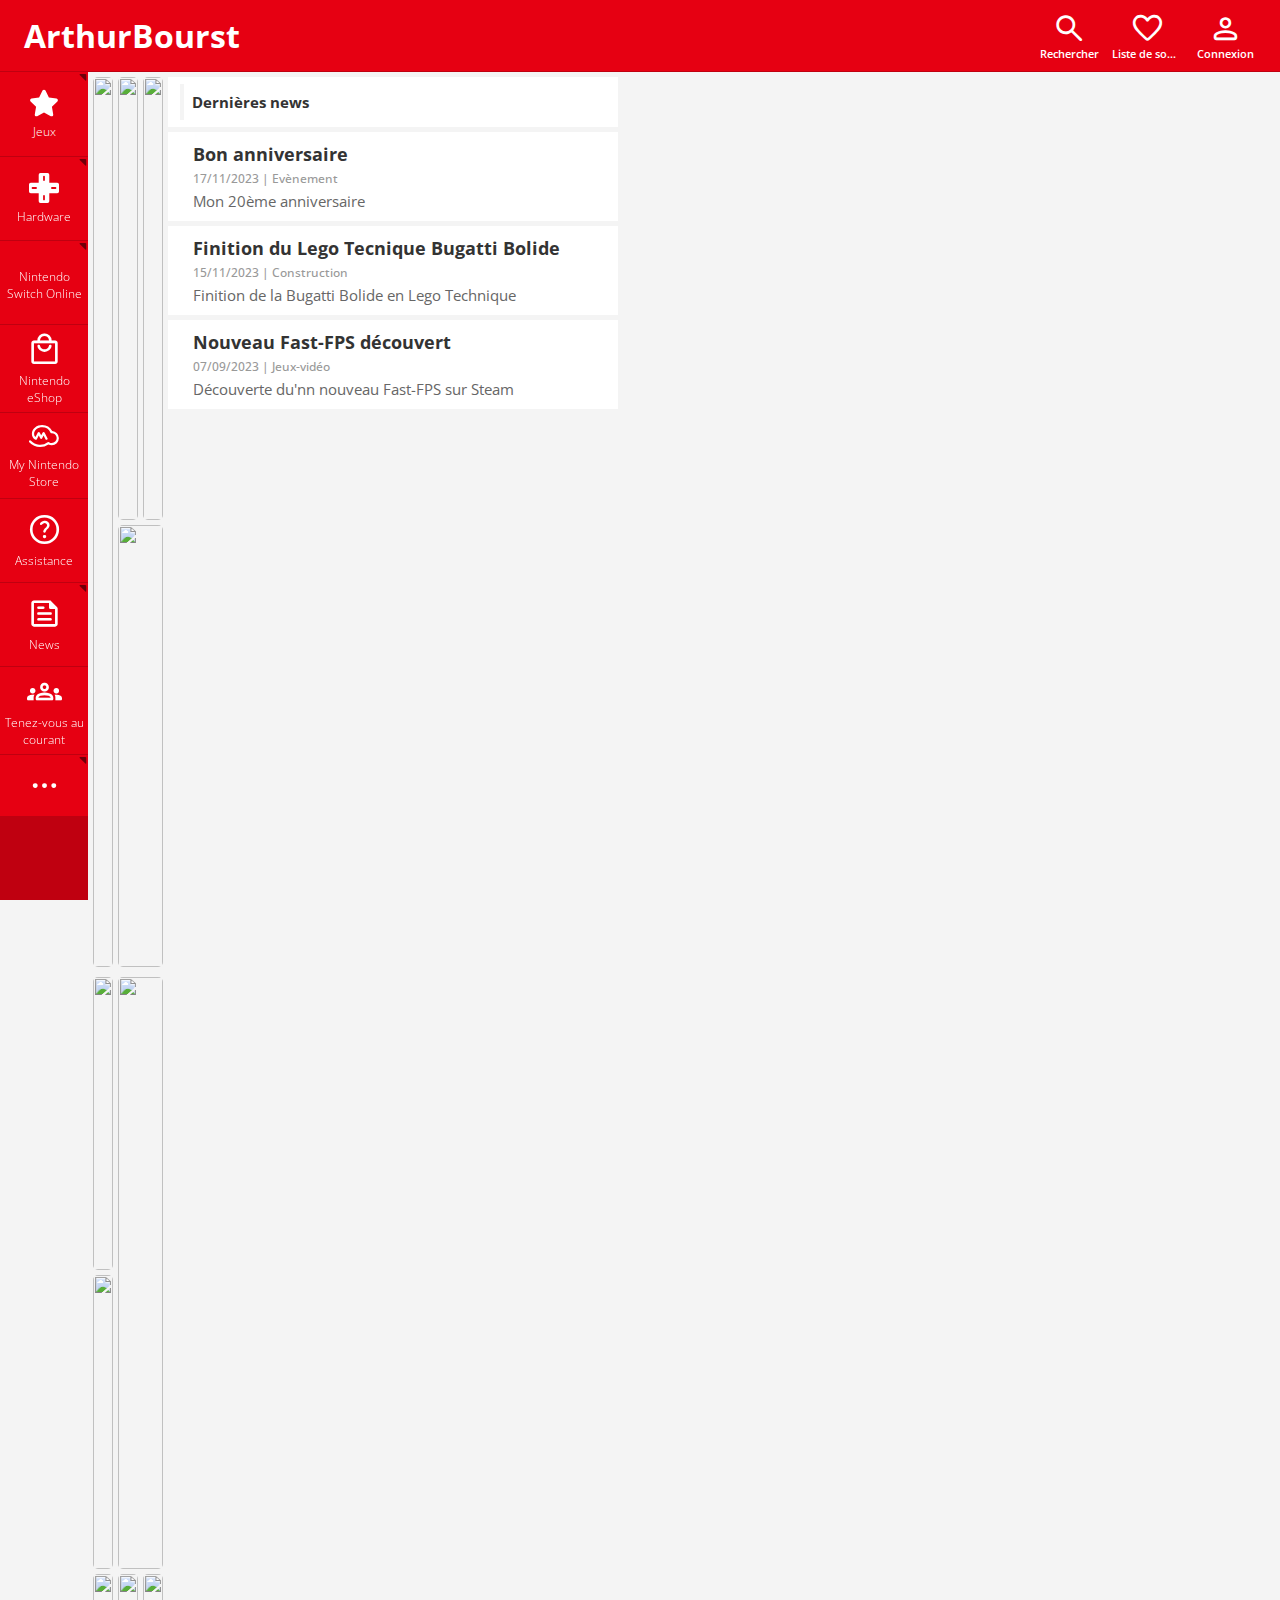
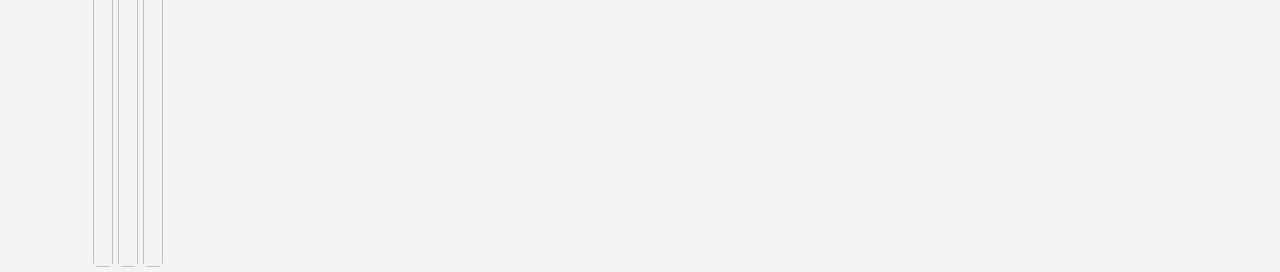
==== index.html @ 442eedfb "Initial commit" ====
<!DOCTYPE html>
<html lang="fr">
<head>
    <meta charset="UTF-8">
    <meta name="viewport" content="width=device-width, initial-scale=1.0">

    <link rel="stylesheet" href="https://fonts.googleapis.com/css2?family=Material+Symbols+Rounded:opsz,wght,FILL,GRAD@24,400,0,0" />
    <link href="https://cdn.jsdelivr.net/npm/remixicon@3.5.0/fonts/remixicon.css" rel="stylesheet">

    <link rel="stylesheet" href="./styles/root.css">
    <link rel="stylesheet" href="./styles/navbar.css">
    <link rel="stylesheet" href="./styles/sidebar.css">
    <link rel="stylesheet" href="./styles/index.css">


    <title>Document</title>
</head>
<body>
    <nav>
        <a href="http://127.0.0.1:5500/" class="logo">
            <h1>ArthurBourst</h1>
        </a>

        <ul class="content">
            <li class="content-box search">
                <span class="material-symbols-rounded">search</span>
                <p>Rechercher</p>
            </li>

            <li class="content-box fav">
                <span class="material-symbols-rounded">favorite</span>
                <p>Liste de souhaits</p>
            </li>

            <li class="content-box login">
                <span class="material-symbols-rounded">person</span>
                <p>Connexion</p>
            </li>
        </ul>
    </nav>


    <ul class="sidebar">
        <li class="content-box">
            <svg xmlns="http://www.w3.org/2000/svg" height="1em" width="1.125em" viewBox="0 0 576 512"><path d="M259.3 17.8L194 150.2 47.9 171.5c-26.2 3.8-36.7 36.1-17.7 54.6l105.7 103-25 145.5c-4.5 26.3 23.2 46 46.4 33.7L288 439.6l130.7 68.7c23.2 12.2 50.9-7.4 46.4-33.7l-25-145.5 105.7-103c19-18.5 8.5-50.8-17.7-54.6L382 150.2 316.7 17.8c-11.7-23.6-45.6-23.9-57.4 0z"/></svg>
            <span class="material-symbols-rounded icon">arrow_right</span>
            <p>Jeux</p>
        </li>

        <li class="content-box">
            <svg xmlns="http://www.w3.org/2000/svg" height="1em" width="1em" viewBox="0 0 30 30"><path d="M28.235 20.294h-7.941v7.941A1.77 1.77 0 0 1 18.529 30h-7.058a1.77 1.77 0 0 1-1.765-1.765v-7.941H1.765A1.77 1.77 0 0 1 0 18.529v-7.058a1.77 1.77 0 0 1 1.765-1.765h7.941V1.765A1.77 1.77 0 0 1 11.471 0h7.059a1.77 1.77 0 0 1 1.765 1.765v7.941h7.941A1.77 1.77 0 0 1 30 11.471v7.059a1.77 1.77 0 0 1-1.765 1.764zM7.059 14.118h-3.53a.882.882 0 0 0 0 1.765h3.53a.882.882 0 0 0 0-1.765zm8.823-10.589a.882.882 0 1 0-1.765 0v3.53a.882.882 0 1 0 1.765 0zm0 19.412a.882.882 0 0 0-1.765 0v3.529a.882.882 0 1 0 1.765 0zm10.588-8.824h-3.529a.882.882 0 1 0 0 1.765h3.529a.882.882 0 0 0 0-1.765z"/></svg>
            <span class="material-symbols-rounded icon">arrow_right</span>
            <p>Hardware</p>
        </li>

        <li class="content-box">
            <i class="ri-switch-line"></i>
            <span class="material-symbols-rounded icon">arrow_right</span>
            <p>Nintendo Switch Online</p>
        </li>

        <li class="content-box">
            <span class="material-symbols-rounded">local_mall</span>
            <p>Nintendo eShop</p>
        </li>

        <li class="content-box">
            <svg xmlns="http://www.w3.org/2000/svg" height="1em" width="1.3666666666666666666666666666667em" viewBox="0 0 41 30"><path d="M31.742 8.257A15.455 15.455 0 0 0 17.95.001c-6.905 0-14.047 4.607-14.047 12.316a8.747 8.747 0 0 0 4.826 7.718 1.532 1.532 0 0 0 2-.671l2.647-4.947 1.916 3.76a1.54 1.54 0 0 0 2.739 0l1.9-3.738 2.589 4.916a1.537 1.537 0 1 0 2.718-1.434l-3.97-7.541a1.558 1.558 0 0 0-1.37-.821 1.533 1.533 0 0 0-1.356.838l-1.88 3.694-1.882-3.69a1.534 1.534 0 0 0-2.721-.026L8.83 16.401a5.4 5.4 0 0 1-1.854-4.086c0-5.781 5.579-9.236 10.978-9.236a12.512 12.512 0 0 1 11.463 7.374 1.543 1.543 0 0 0 1.488.874 1.349 1.349 0 0 1 .229 0h.123A6.624 6.624 0 0 1 35.8 22.633a6.6 6.6 0 0 1-4.75 1.937 6.5 6.5 0 0 1-3.659-1.161 1.531 1.531 0 0 0-1.885.009 16.937 16.937 0 0 1-22.793-1.99 1.54 1.54 0 1 0-2.352 1.986 20.033 20.033 0 0 0 14.807 6.587 19.874 19.874 0 0 0 11.344-3.5 9.912 9.912 0 0 0 4.531 1.156 9.666 9.666 0 0 0 9.763-9.775 9.756 9.756 0 0 0-9.067-9.62z"/></svg>
            <p>My Nintendo Store</p>
        </li>

        <li class="content-box">
            <span class="material-symbols-rounded">help</span>
            <p>Assistance</p>
        </li>

        <li class="content-box">
            <span class="material-symbols-rounded">feed</span>
            <span class="material-symbols-rounded icon">arrow_right</span>
            <p>News</p>
        </li>

        <li class="content-box">
            <span class="material-symbols-rounded">groups</span>
            <p>Tenez-vous au courant</p>
        </li>

        <li class="content-box last">
            <span class="material-symbols-rounded">more_horiz</span>
            <span class="material-symbols-rounded icon">arrow_right</span>
        </li>

        <li class="content-box">
            <span class="material-symbols-rounded"></span>
        </li>
    </ul>


    <main>
        <div class="grids">
            <div class="grid one">
                <div class="column image">
                    <img src="https://external-content.duckduckgo.com/iu/?u=https%3A%2F%2Fmagarticles.magzter.com%2Farticles%2F4964%2F366712%2F5d5f892ceccae%2FDoom-Eternal.jpg&f=1&nofb=1&ipt=832a91547c0f2b76d94420a2fc196f638b563c41ad68dde8dbdc782715ef865a&ipo=images" alt="">
                </div>
    
                <div class="box image">
                    <img src="https://external-content.duckduckgo.com/iu/?u=https%3A%2F%2Felectomagazine.it%2Fwp-content%2Fuploads%2F2021%2F04%2FLe-tennis-a-l-epreuve-du-monde-d-apres-scaled.jpg&f=1&nofb=1&ipt=e9e0a5439491e7da213a7caf7f9fe159ecec6cc0e24c7e351cce3f05d2cab64f&ipo=images" alt="">
                </div>
    
                <div class="box image">
                    <img src="https://external-content.duckduckgo.com/iu/?u=https%3A%2F%2Fmoneyinc.com%2Fwp-content%2Fuploads%2F2020%2F07%2FBugatti-Chiron-Super-Sport-300.jpg&f=1&nofb=1&ipt=c754381e95ddc78e18166b1d6940a91619689890464d4f4ff6fa40a5f6588c2b&ipo=images" alt="">
                </div>
    
                <div class="row image">
                    <img src="https://external-content.duckduckgo.com/iu/?u=https%3A%2F%2Fi2.wp.com%2Fnintendo-connect.de%2Fwp-content%2Fuploads%2F2019%2F03%2FPikmin-4.jpg%3Ffit%3D5000%252C2564%26ssl%3D1&f=1&nofb=1&ipt=9c0a45d28f7f286a1a84ea5186d8963813eab99ec089bbb67dc2a6e9280072ec&ipo=images" alt="">
                </div>
            </div>

            <div class="grid two">
                <div class="column image">
                    <img src="https://external-content.duckduckgo.com/iu/?u=https%3A%2F%2Fstatic0.srcdn.com%2Fwordpress%2Fwp-content%2Fuploads%2F2019%2F07%2FOne-Punch-Man-heroes.jpg&f=1&nofb=1&ipt=7d4149748657b36ec014982a0af7227cca6d9213490c666b398be48ce27be24c&ipo=images" alt="">
                </div>
    
                <div class="box image">
                    <img src="https://external-content.duckduckgo.com/iu/?u=https%3A%2F%2Fwww.gannett-cdn.com%2F-mm-%2F0a69d06250be1f94e002e1112c76a79321dd9a9a%2Fc%3D0-40-1198-717%2Flocal%2F-%2Fmedia%2F2016%2F04%2F28%2FUSATODAY%2FUSATODAY%2F635974324956297414-XXX-SHREKE-WEB-TV-JY-312--65040368.JPG%3Fwidth%3D3200%26height%3D1680%26fit%3Dcrop&f=1&nofb=1&ipt=110270f415a9a0c24928f7a90a3805206e849a52667c44bd30b568d81e41f320&ipo=images" alt="">
                </div>
    
                <div class="box image">
                    <img src="https://external-content.duckduckgo.com/iu/?u=https%3A%2F%2Fgreatgamer.ru%2Fimages%2Fgames_cover%2Fcover_33738.jpg&f=1&nofb=1&ipt=4c7443c341af6bcee8fa1dea6efc73593e937a06a507f01fafbba5db65085f36&ipo=images" alt="">
                </div>

                <div class="box image">
                    <img src="https://external-content.duckduckgo.com/iu/?u=https%3A%2F%2Fi.ytimg.com%2Fvi%2FoXBd10sSGAM%2Fmaxresdefault.jpg&f=1&nofb=1&ipt=b30e965ac40483e8a8382fcf8e641f460c8189ff0328b941a47c8c6ab0a0c103&ipo=images" alt="">
                </div>

                <div class="box image">
                    <img src="https://external-content.duckduckgo.com/iu/?u=https%3A%2F%2Foneesports.azureedge.net%2Fcdn-data%2Fwp-content%2Fuploads%2F2019%2F07%2FApexLegends_Wattson.jpg&f=1&nofb=1&ipt=4e1a5f55e8fa1727956d839357a5c8cc5041fd07034fff8b87a696f3d4d9f02c&ipo=images" alt="">
                </div>

                <div class="box image">
                    <img src="https://external-content.duckduckgo.com/iu/?u=http%3A%2F%2Fstatic.guim.co.uk%2Fsys-images%2FGuardian%2FPix%2Fpictures%2F2015%2F6%2F29%2F1435569043617%2Ffe9cf0ca-0778-42b2-a5ac-dcc37a018f1f-2060x1236.jpeg&f=1&nofb=1&ipt=e0daedbbd53c0fcf607bf6e686779cf3abb860ecf8629c2125e41b77c4672d3c&ipo=images" alt="">
                </div>
            </div>
        </div>
        

        <div class="news">
            <header>
                <h2 class="title">
                    Dernières news
                </h2>
            </header>

            <div class="grid-news">
                <div class="article-news">
                    <img src="https://external-content.duckduckgo.com/iu/?u=https%3A%2F%2Fwww.anniversair.com%2Fwp-content%2Fuploads%2F2020%2F11%2Fdromadaire-anniversaire.png&f=1&nofb=1&ipt=1c816e9d38713ade86c59c396c51698fe49a0c5f043751b1f564b0b041946375&ipo=images" alt="">

                    <div class="contet-news">
                        <h2 class="title-news">Bon anniversaire</h2>
                        <h3 class="date-news">17/11/2023 | Evènement</h3>
                        <h2 class="desc-news">Mon 20ème anniversaire</h2>
                    </div>
                </div>

                <div class="article-news">
                    <img src="https://external-content.duckduckgo.com/iu/?u=https%3A%2F%2Fpromoklocki.pl%2Fmedia%2F42151%2Flego-42151.jpg&f=1&nofb=1&ipt=c4d5b44560fcbb71b9de1015cca57950584c1e44f61e11b11711308f8e46f34d&ipo=images" alt="">

                    <div class="contet-news">
                        <h2 class="title-news">Finition du Lego Tecnique Bugatti Bolide</h2>
                        <h3 class="date-news">15/11/2023 | Construction</h3>
                        <h2 class="desc-news">Finition de la Bugatti Bolide en Lego Technique</h2>
                    </div>
                </div>

                <div class="article-news">
                    <img src="https://external-content.duckduckgo.com/iu/?u=https%3A%2F%2Frepack-games.com%2Fwp-content%2Fuploads%2F2022%2F04%2FUntitled-1-67.jpg&f=1&nofb=1&ipt=6125822f88b7d26723958815a330473b10a8a9809289419ccf155006e467b1ab&ipo=images" alt="">

                    <div class="contet-news">
                        <h2 class="title-news">Nouveau Fast-FPS découvert</h2>
                        <h3 class="date-news">07/09/2023 | Jeux-vidéo</h3>
                        <h2 class="desc-news">Découverte du'nn nouveau Fast-FPS sur Steam</h2>
                    </div>
                </div>
            </div>
        </div>
    </main>
    
</body>
</html>
---- styles/root.css ----
@import url('https://fonts.googleapis.com/css2?family=Open+Sans:ital,wght@0,300;0,400;0,500;0,600;0,700;0,800;1,300;1,400;1,500;1,600;1,700;1,800&display=swap');

:root {
    --color-red: #e60012;
    --color-red-darker: #d10000;
    --border-color: #bf0010;
    --black-color: #000000;
    --gray-color: #333333;
    --gray-color2: #666666;
    --light-gray-color: #999999;
    --white-color: #FFFFFF;
    --polygone-color: #6f0009;
    --bg-color: #f4f4f4;
}

* {
    margin: 0;
    padding: 0;

    box-sizing: border-box;

    font-family: 'Open Sans';
}

body {
    background-color: var(--bg-color);
}
---- styles/navbar.css ----
nav {
    position: fixed;
    top: 0;

    padding: 0 20px 0 24px;

    display: flex;
    align-items: center;
    justify-content: space-between;

    height: 72px;
    width: 100%;

    background-color: var(--color-red);
    border-bottom: 1px solid var(--border-color);

    z-index: 99;
}

nav a {
    color: var(--white-color);
    text-decoration: none;
    font-weight: 700;
}

nav .content {
    display: flex;

    width: max-content;
    height: 70px;

    gap: 8px;
}

nav .content .content-box {
    display: flex;
    flex-direction: column;

    align-items: center;
    justify-content: center;

    height: 70px;
    width: 70px;

    color: var(--white-color);

    cursor: pointer;
}

nav .content .content-box span {
    font-size: 35px;
}

nav .content .content-box p {
    overflow: hidden;
    text-overflow: ellipsis;
    white-space: nowrap;

    font-size: .7143rem;
    font-weight: 600;

    text-align: center;

    width: 70px;
}

nav .content .content-box:hover p {
    text-decoration: underline;
}
---- styles/sidebar.css ----
.sidebar {
    position: fixed;
    top: 72px;

    height: calc(100vh - 72px);
    width: 88px;

    background-color: var(--color-red);

    display: flex;
    flex-direction: column;
    align-items: center;

    list-style: none;
    
    z-index: 99;
}

.sidebar .content-box {
    position: relative;

    display: flex;
    flex-direction: column;
    align-items: center;
    justify-content: center;

    gap: 5px;

    border-top: 1px solid var(--border-color);

    height: 88px;
    width: 88px;

    color: var(--white-color);

    cursor: pointer;

    padding: 8px;
}

.sidebar .content-box:first-child {
    border-top: none;
}

.sidebar .content-box:last-child{
    border-bottom: 1px solid var(--border-color);
    background-color: var(--border-color);
}

.sidebar .content-box svg {
    height: 30px;
    width: 30px;
    fill: var(--white-color);
}

.sidebar .content-box span,
.sidebar .content-box i {
    font-size: 35px;
}


.sidebar .content-box .icon {
    position: absolute;
    top: -8px;
    right: -8px;
    transform: rotate(-45deg);
    color: var(--polygone-color);
    font-size: 25px;
}

.sidebar .content-box p {
    font-size: 12px;
    text-align: center;
    font-weight: 200;
    width: 85px;
}

.sidebar .content-box:hover:not(:last-child) {
    background-color: var(--color-red-darker);
}

.sidebar .content-box.last {
    height: 64px;
}
---- styles/index.css ----
main {
    position: absolute;
    top: 72px;
    left: 88px;

    display: flex;

    width: calc(100% - 88px);
    height: max-content;

    padding: 0 20px 0 0;
}


/*! La grille des images */
.grid {
    max-width: 1400px;
    width: 100%;
    height: 900px;

    display: grid;
    grid-template-columns: repeat(3, 1fr);
    grid-gap: 5px;
    grid-auto-rows: minmax(100px, auto);

    padding: 5px 5px;
}

.grid.two {
    grid-template-columns: repeat(3, 1fr);
}



/*! Première version de la grille */
.grid.one .column {
    grid-column: 1;
    grid-row: 1 / 3;
}

.grid.one .row {
    grid-column: 2 / 4;
    grid-row: 2;
}

.grid.one .box:nth-child(1) {
    grid-column: 2;
    grid-row: 1;
}

.grid.one .box:nth-child(2) {
    grid-column: 3;
    grid-row: 1;
}




/*! deuxième version de la grille */
.grid.two .column {
    grid-column: 2 / 4;
    grid-row: 1 / 3;
}

.grid.two .box:nth-child(1) {
    grid-column: 2;
    grid-row: 1;
}

.grid.two .box:nth-child(2) {
    grid-column: 1;
    grid-row: 2;
}



/*! Box image */
.grid .image {
    border-radius: 5px;
    transition: all .5s cubic-bezier(.165,.84,.44,1);
    overflow: hidden;
    box-shadow: 0 0 0 #00000000;
}

.grid .image img {
    height: 100%;
    width: 100%;
    object-fit: cover;
}

.grid .image:hover {
    transform: translateY(-8px);
    transition: all .5s cubic-bezier(.165,.84,.44,1);
    box-shadow: 0 12px 12px rgba(0,0,0,.3);
}



/*! Dernières news */
.news {
    width: 450px;
    margin-top: 5px;
}

.news header {
    display: flex;align-items: center;

    gap: 10px;

    width: 100%;
    height: 50px;

    padding: 12px;

    background-color: var(--white-color);

    margin-bottom: 5px;
}

header h2 {
    border-left: 4px solid #f4f4f4;
    padding: 8px;
    color: var(--gray-color);
    font-size: 15px;
    font-weight: 700;
    margin: 0;
}

.news .grid-news {
    display: flex;
    flex-direction: column;
    gap: 5px;
}

.news .article-news {
    display: flex;
    gap: 5px;
    background-color: var(--white-color);
    cursor: pointer;
    padding: 10px;
}

.news .article-news:hover .title-news {
    text-decoration: underline;
}

.news .article-news img {
    max-width: 150px;
    margin-right: 10px;
    object-fit: cover;
}

.news .article-news .contet-news {
    display: flex;
    flex-direction: column;
    color: var(--gray-color);
}

.news .article-news .contet-news .title-news {
    font-size: 18px;
    font-weight: 700;
    margin-bottom: 4px;
}

.news .article-news .contet-news .date-news {
    color: var(--light-gray-color);
    font-size: 12px;
    font-weight: 500;
    margin-bottom: 4px;
}

.news .article-news .contet-news .desc-news {
    font-size: 15px;
    font-weight: 400;
    color: var(--gray-color2);
}
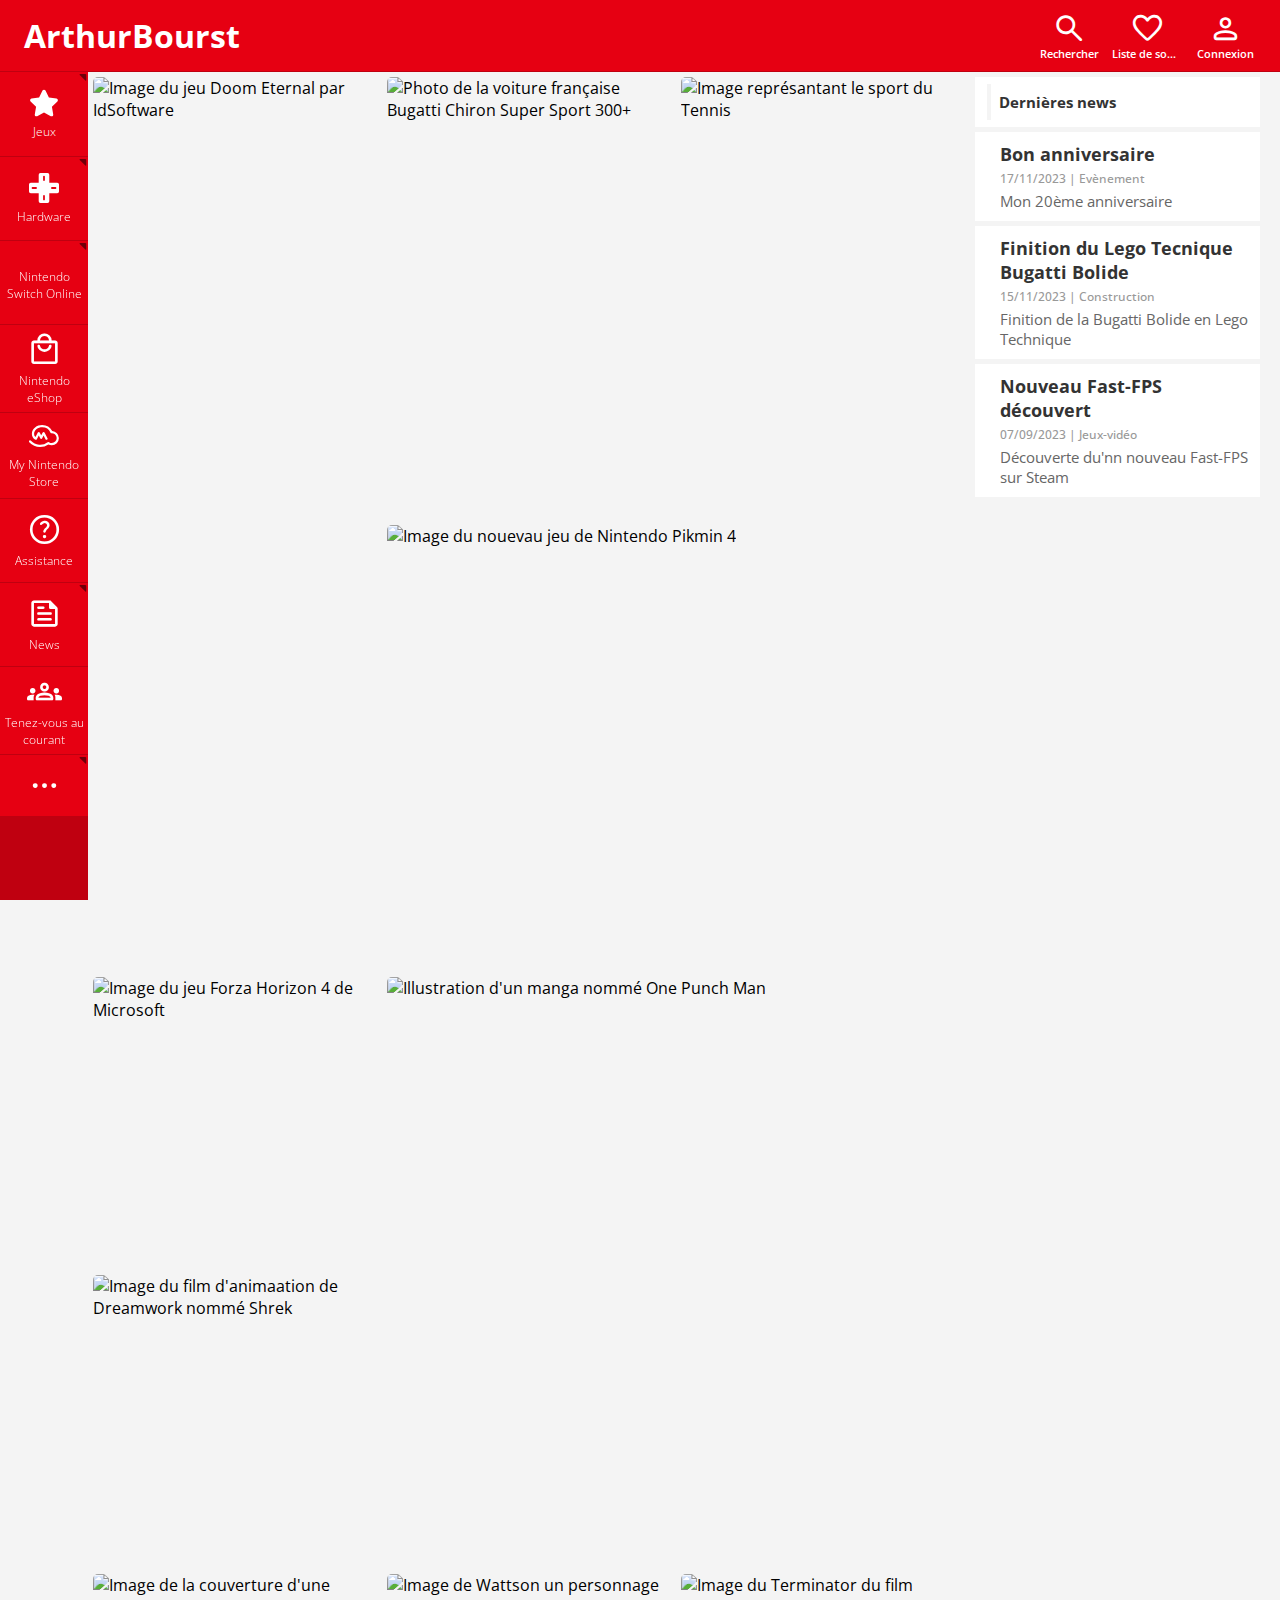
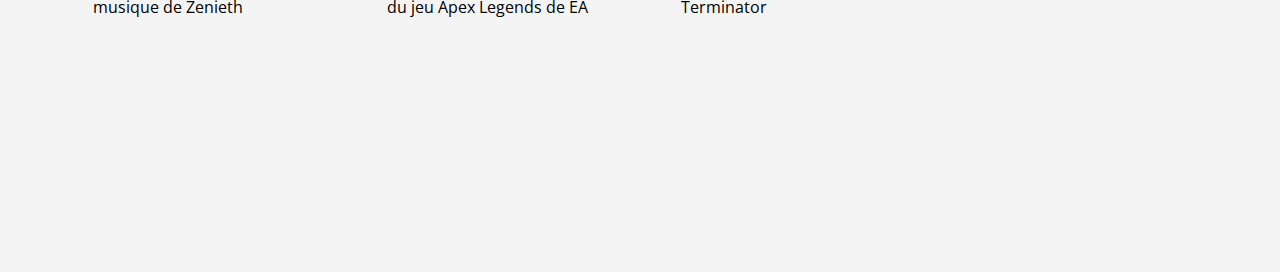
==== commit 7787bc80: "Ver 0.1" ====
--- a/index.html
+++ b/index.html
@@ -11,6 +11,8 @@
     <link rel="stylesheet" href="./styles/navbar.css">
     <link rel="stylesheet" href="./styles/sidebar.css">
     <link rel="stylesheet" href="./styles/index.css">
+
+    <link rel="icon" href="https://fs-prod-cdn.nintendo-europe.com/media/images/01_website_elements/icons/favicon.ico">
 
 
     <title>Document</title>
@@ -100,45 +102,45 @@
         <div class="grids">
             <div class="grid one">
                 <div class="column image">
-                    <img src="https://external-content.duckduckgo.com/iu/?u=https%3A%2F%2Fmagarticles.magzter.com%2Farticles%2F4964%2F366712%2F5d5f892ceccae%2FDoom-Eternal.jpg&f=1&nofb=1&ipt=832a91547c0f2b76d94420a2fc196f638b563c41ad68dde8dbdc782715ef865a&ipo=images" alt="">
+                    <img src="https://external-content.duckduckgo.com/iu/?u=https%3A%2F%2Fmagarticles.magzter.com%2Farticles%2F4964%2F366712%2F5d5f892ceccae%2FDoom-Eternal.jpg&f=1&nofb=1&ipt=832a91547c0f2b76d94420a2fc196f638b563c41ad68dde8dbdc782715ef865a&ipo=images" alt="Image du jeu Doom Eternal par IdSoftware">
                 </div>
     
                 <div class="box image">
-                    <img src="https://external-content.duckduckgo.com/iu/?u=https%3A%2F%2Felectomagazine.it%2Fwp-content%2Fuploads%2F2021%2F04%2FLe-tennis-a-l-epreuve-du-monde-d-apres-scaled.jpg&f=1&nofb=1&ipt=e9e0a5439491e7da213a7caf7f9fe159ecec6cc0e24c7e351cce3f05d2cab64f&ipo=images" alt="">
+                    <img src="https://external-content.duckduckgo.com/iu/?u=https%3A%2F%2Felectomagazine.it%2Fwp-content%2Fuploads%2F2021%2F04%2FLe-tennis-a-l-epreuve-du-monde-d-apres-scaled.jpg&f=1&nofb=1&ipt=e9e0a5439491e7da213a7caf7f9fe159ecec6cc0e24c7e351cce3f05d2cab64f&ipo=images" alt="Image représantant le sport du Tennis">
                 </div>
     
                 <div class="box image">
-                    <img src="https://external-content.duckduckgo.com/iu/?u=https%3A%2F%2Fmoneyinc.com%2Fwp-content%2Fuploads%2F2020%2F07%2FBugatti-Chiron-Super-Sport-300.jpg&f=1&nofb=1&ipt=c754381e95ddc78e18166b1d6940a91619689890464d4f4ff6fa40a5f6588c2b&ipo=images" alt="">
+                    <img src="https://external-content.duckduckgo.com/iu/?u=https%3A%2F%2Fmoneyinc.com%2Fwp-content%2Fuploads%2F2020%2F07%2FBugatti-Chiron-Super-Sport-300.jpg&f=1&nofb=1&ipt=c754381e95ddc78e18166b1d6940a91619689890464d4f4ff6fa40a5f6588c2b&ipo=images" alt="Photo de la voiture française Bugatti Chiron Super Sport 300+">
                 </div>
     
                 <div class="row image">
-                    <img src="https://external-content.duckduckgo.com/iu/?u=https%3A%2F%2Fi2.wp.com%2Fnintendo-connect.de%2Fwp-content%2Fuploads%2F2019%2F03%2FPikmin-4.jpg%3Ffit%3D5000%252C2564%26ssl%3D1&f=1&nofb=1&ipt=9c0a45d28f7f286a1a84ea5186d8963813eab99ec089bbb67dc2a6e9280072ec&ipo=images" alt="">
+                    <img src="https://external-content.duckduckgo.com/iu/?u=https%3A%2F%2Fi2.wp.com%2Fnintendo-connect.de%2Fwp-content%2Fuploads%2F2019%2F03%2FPikmin-4.jpg%3Ffit%3D5000%252C2564%26ssl%3D1&f=1&nofb=1&ipt=9c0a45d28f7f286a1a84ea5186d8963813eab99ec089bbb67dc2a6e9280072ec&ipo=images" alt="Image du nouevau jeu de Nintendo Pikmin 4">
                 </div>
             </div>
 
             <div class="grid two">
                 <div class="column image">
-                    <img src="https://external-content.duckduckgo.com/iu/?u=https%3A%2F%2Fstatic0.srcdn.com%2Fwordpress%2Fwp-content%2Fuploads%2F2019%2F07%2FOne-Punch-Man-heroes.jpg&f=1&nofb=1&ipt=7d4149748657b36ec014982a0af7227cca6d9213490c666b398be48ce27be24c&ipo=images" alt="">
+                    <img src="https://external-content.duckduckgo.com/iu/?u=https%3A%2F%2Fstatic0.srcdn.com%2Fwordpress%2Fwp-content%2Fuploads%2F2019%2F07%2FOne-Punch-Man-heroes.jpg&f=1&nofb=1&ipt=7d4149748657b36ec014982a0af7227cca6d9213490c666b398be48ce27be24c&ipo=images" alt="Illustration d'un manga nommé One Punch Man">
                 </div>
     
                 <div class="box image">
-                    <img src="https://external-content.duckduckgo.com/iu/?u=https%3A%2F%2Fwww.gannett-cdn.com%2F-mm-%2F0a69d06250be1f94e002e1112c76a79321dd9a9a%2Fc%3D0-40-1198-717%2Flocal%2F-%2Fmedia%2F2016%2F04%2F28%2FUSATODAY%2FUSATODAY%2F635974324956297414-XXX-SHREKE-WEB-TV-JY-312--65040368.JPG%3Fwidth%3D3200%26height%3D1680%26fit%3Dcrop&f=1&nofb=1&ipt=110270f415a9a0c24928f7a90a3805206e849a52667c44bd30b568d81e41f320&ipo=images" alt="">
+                    <img src="https://external-content.duckduckgo.com/iu/?u=https%3A%2F%2Fwww.gannett-cdn.com%2F-mm-%2F0a69d06250be1f94e002e1112c76a79321dd9a9a%2Fc%3D0-40-1198-717%2Flocal%2F-%2Fmedia%2F2016%2F04%2F28%2FUSATODAY%2FUSATODAY%2F635974324956297414-XXX-SHREKE-WEB-TV-JY-312--65040368.JPG%3Fwidth%3D3200%26height%3D1680%26fit%3Dcrop&f=1&nofb=1&ipt=110270f415a9a0c24928f7a90a3805206e849a52667c44bd30b568d81e41f320&ipo=images" alt="Image du film d'animaation de Dreamwork nommé Shrek">
                 </div>
     
                 <div class="box image">
-                    <img src="https://external-content.duckduckgo.com/iu/?u=https%3A%2F%2Fgreatgamer.ru%2Fimages%2Fgames_cover%2Fcover_33738.jpg&f=1&nofb=1&ipt=4c7443c341af6bcee8fa1dea6efc73593e937a06a507f01fafbba5db65085f36&ipo=images" alt="">
+                    <img src="https://external-content.duckduckgo.com/iu/?u=https%3A%2F%2Fgreatgamer.ru%2Fimages%2Fgames_cover%2Fcover_33738.jpg&f=1&nofb=1&ipt=4c7443c341af6bcee8fa1dea6efc73593e937a06a507f01fafbba5db65085f36&ipo=images" alt="Image du jeu Forza Horizon 4 de Microsoft">
                 </div>
 
                 <div class="box image">
-                    <img src="https://external-content.duckduckgo.com/iu/?u=https%3A%2F%2Fi.ytimg.com%2Fvi%2FoXBd10sSGAM%2Fmaxresdefault.jpg&f=1&nofb=1&ipt=b30e965ac40483e8a8382fcf8e641f460c8189ff0328b941a47c8c6ab0a0c103&ipo=images" alt="">
+                    <img src="https://external-content.duckduckgo.com/iu/?u=https%3A%2F%2Fi.ytimg.com%2Fvi%2FoXBd10sSGAM%2Fmaxresdefault.jpg&f=1&nofb=1&ipt=b30e965ac40483e8a8382fcf8e641f460c8189ff0328b941a47c8c6ab0a0c103&ipo=images" alt="Image de la couverture d'une musique de Zenieth">
                 </div>
 
                 <div class="box image">
-                    <img src="https://external-content.duckduckgo.com/iu/?u=https%3A%2F%2Foneesports.azureedge.net%2Fcdn-data%2Fwp-content%2Fuploads%2F2019%2F07%2FApexLegends_Wattson.jpg&f=1&nofb=1&ipt=4e1a5f55e8fa1727956d839357a5c8cc5041fd07034fff8b87a696f3d4d9f02c&ipo=images" alt="">
+                    <img src="https://external-content.duckduckgo.com/iu/?u=https%3A%2F%2Foneesports.azureedge.net%2Fcdn-data%2Fwp-content%2Fuploads%2F2019%2F07%2FApexLegends_Wattson.jpg&f=1&nofb=1&ipt=4e1a5f55e8fa1727956d839357a5c8cc5041fd07034fff8b87a696f3d4d9f02c&ipo=images" alt="Image de Wattson un personnage du jeu Apex Legends de EA">
                 </div>
 
                 <div class="box image">
-                    <img src="https://external-content.duckduckgo.com/iu/?u=http%3A%2F%2Fstatic.guim.co.uk%2Fsys-images%2FGuardian%2FPix%2Fpictures%2F2015%2F6%2F29%2F1435569043617%2Ffe9cf0ca-0778-42b2-a5ac-dcc37a018f1f-2060x1236.jpeg&f=1&nofb=1&ipt=e0daedbbd53c0fcf607bf6e686779cf3abb860ecf8629c2125e41b77c4672d3c&ipo=images" alt="">
+                    <img src="https://external-content.duckduckgo.com/iu/?u=http%3A%2F%2Fstatic.guim.co.uk%2Fsys-images%2FGuardian%2FPix%2Fpictures%2F2015%2F6%2F29%2F1435569043617%2Ffe9cf0ca-0778-42b2-a5ac-dcc37a018f1f-2060x1236.jpeg&f=1&nofb=1&ipt=e0daedbbd53c0fcf607bf6e686779cf3abb860ecf8629c2125e41b77c4672d3c&ipo=images" alt="Image du Terminator du film Terminator">
                 </div>
             </div>
         </div>
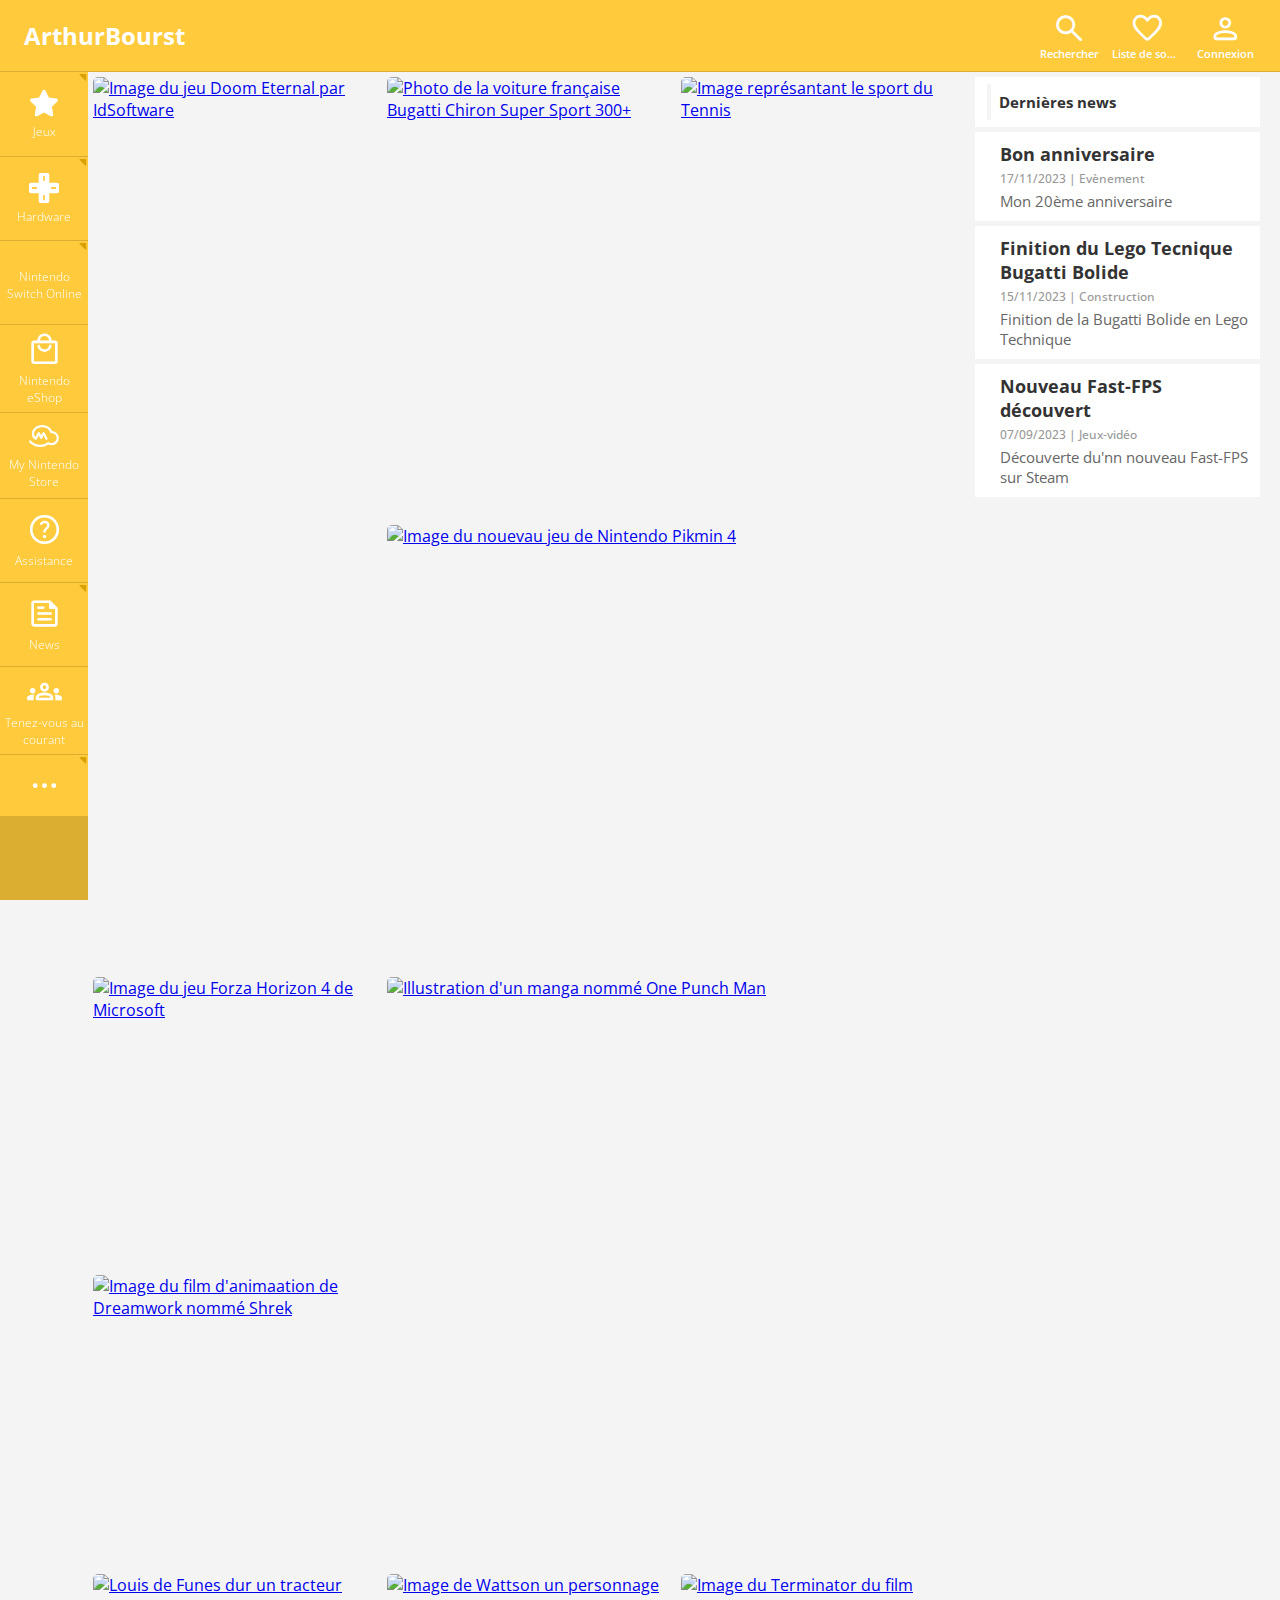
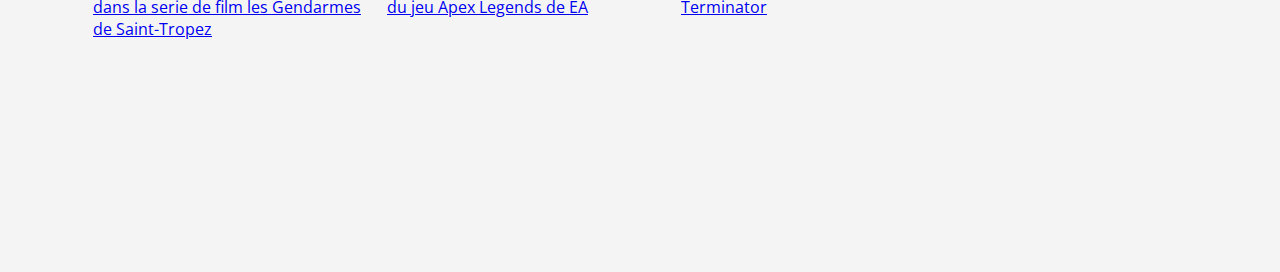
==== commit 877bbf8f: "Ver 0.2" ====
--- a/index.html
+++ b/index.html
@@ -14,33 +14,16 @@
 
     <link rel="icon" href="https://fs-prod-cdn.nintendo-europe.com/media/images/01_website_elements/icons/favicon.ico">
 
+    <!-- JQuery -->
+    <script src="https://code.jquery.com/jquery-3.6.0.min.js" integrity="sha256-/xUj+3OJU5yExlq6GSYGSHk7tPXikynS7ogEvDej/m4=" crossorigin="anonymous"></script>
+
 
     <title>Document</title>
 </head>
 <body>
-    <nav>
-        <a href="http://127.0.0.1:5500/" class="logo">
-            <h1>ArthurBourst</h1>
-        </a>
-
-        <ul class="content">
-            <li class="content-box search">
-                <span class="material-symbols-rounded">search</span>
-                <p>Rechercher</p>
-            </li>
-
-            <li class="content-box fav">
-                <span class="material-symbols-rounded">favorite</span>
-                <p>Liste de souhaits</p>
-            </li>
-
-            <li class="content-box login">
-                <span class="material-symbols-rounded">person</span>
-                <p>Connexion</p>
-            </li>
-        </ul>
-    </nav>
-
+    
+    <nav class="navbar" id="nav"></nav>
+    <script>$(function() {$('#nav').load("views/navbar.html");});</script>
 
     <ul class="sidebar">
         <li class="content-box">
@@ -101,47 +84,47 @@
     <main>
         <div class="grids">
             <div class="grid one">
-                <div class="column image">
-                    <img src="https://external-content.duckduckgo.com/iu/?u=https%3A%2F%2Fmagarticles.magzter.com%2Farticles%2F4964%2F366712%2F5d5f892ceccae%2FDoom-Eternal.jpg&f=1&nofb=1&ipt=832a91547c0f2b76d94420a2fc196f638b563c41ad68dde8dbdc782715ef865a&ipo=images" alt="Image du jeu Doom Eternal par IdSoftware">
-                </div>
+                <a href="pages/doomPage.html" class="column image">
+                    <img src="https://external-content.duckduckgo.com/iu/?u=https%3A%2F%2Fimages.hdqwalls.com%2Fdownload%2Fdoom-eternal-5k-oj-3840x2400.jpg&f=1&nofb=1&ipt=70ee226cd7b84fd0e8f185d1b661a8e24c1434961776da493cae7918f9dec339&ipo=images" alt="Image du jeu Doom Eternal par IdSoftware">
+                </a>
     
-                <div class="box image">
+                <a href="pages/TennisPage.html" class="box image">
                     <img src="https://external-content.duckduckgo.com/iu/?u=https%3A%2F%2Felectomagazine.it%2Fwp-content%2Fuploads%2F2021%2F04%2FLe-tennis-a-l-epreuve-du-monde-d-apres-scaled.jpg&f=1&nofb=1&ipt=e9e0a5439491e7da213a7caf7f9fe159ecec6cc0e24c7e351cce3f05d2cab64f&ipo=images" alt="Image représantant le sport du Tennis">
-                </div>
+                </a>
     
-                <div class="box image">
+                <a href="pages/bugattiPage.html" class="box image">
                     <img src="https://external-content.duckduckgo.com/iu/?u=https%3A%2F%2Fmoneyinc.com%2Fwp-content%2Fuploads%2F2020%2F07%2FBugatti-Chiron-Super-Sport-300.jpg&f=1&nofb=1&ipt=c754381e95ddc78e18166b1d6940a91619689890464d4f4ff6fa40a5f6588c2b&ipo=images" alt="Photo de la voiture française Bugatti Chiron Super Sport 300+">
-                </div>
+                </a>
     
-                <div class="row image">
+                <a href="pages/PikminPage.html" class="row image">
                     <img src="https://external-content.duckduckgo.com/iu/?u=https%3A%2F%2Fi2.wp.com%2Fnintendo-connect.de%2Fwp-content%2Fuploads%2F2019%2F03%2FPikmin-4.jpg%3Ffit%3D5000%252C2564%26ssl%3D1&f=1&nofb=1&ipt=9c0a45d28f7f286a1a84ea5186d8963813eab99ec089bbb67dc2a6e9280072ec&ipo=images" alt="Image du nouevau jeu de Nintendo Pikmin 4">
-                </div>
+                </a>
             </div>
 
             <div class="grid two">
-                <div class="column image">
+                <a href="pages/opmPage.html" class="column image">
                     <img src="https://external-content.duckduckgo.com/iu/?u=https%3A%2F%2Fstatic0.srcdn.com%2Fwordpress%2Fwp-content%2Fuploads%2F2019%2F07%2FOne-Punch-Man-heroes.jpg&f=1&nofb=1&ipt=7d4149748657b36ec014982a0af7227cca6d9213490c666b398be48ce27be24c&ipo=images" alt="Illustration d'un manga nommé One Punch Man">
-                </div>
+                </a>
     
-                <div class="box image">
+                <a href="pages/shrekPage.html" class="box image">
                     <img src="https://external-content.duckduckgo.com/iu/?u=https%3A%2F%2Fwww.gannett-cdn.com%2F-mm-%2F0a69d06250be1f94e002e1112c76a79321dd9a9a%2Fc%3D0-40-1198-717%2Flocal%2F-%2Fmedia%2F2016%2F04%2F28%2FUSATODAY%2FUSATODAY%2F635974324956297414-XXX-SHREKE-WEB-TV-JY-312--65040368.JPG%3Fwidth%3D3200%26height%3D1680%26fit%3Dcrop&f=1&nofb=1&ipt=110270f415a9a0c24928f7a90a3805206e849a52667c44bd30b568d81e41f320&ipo=images" alt="Image du film d'animaation de Dreamwork nommé Shrek">
-                </div>
+                </a>
     
-                <div class="box image">
+                <a href="pages/fhPage.html" class="box image">
                     <img src="https://external-content.duckduckgo.com/iu/?u=https%3A%2F%2Fgreatgamer.ru%2Fimages%2Fgames_cover%2Fcover_33738.jpg&f=1&nofb=1&ipt=4c7443c341af6bcee8fa1dea6efc73593e937a06a507f01fafbba5db65085f36&ipo=images" alt="Image du jeu Forza Horizon 4 de Microsoft">
-                </div>
+                </a>
 
-                <div class="box image">
-                    <img src="https://external-content.duckduckgo.com/iu/?u=https%3A%2F%2Fi.ytimg.com%2Fvi%2FoXBd10sSGAM%2Fmaxresdefault.jpg&f=1&nofb=1&ipt=b30e965ac40483e8a8382fcf8e641f460c8189ff0328b941a47c8c6ab0a0c103&ipo=images" alt="Image de la couverture d'une musique de Zenieth">
-                </div>
+                <a href="pages/gdstPage.html" class="box image">
+                    <img src="https://external-content.duckduckgo.com/iu/?u=https%3A%2F%2Faws.vdkimg.com%2Ffilm%2F2%2F3%2F4%2F3%2F234324_backdrop_scale_1280xauto.jpg&f=1&nofb=1&ipt=3d4dbf265fdfc83671888a8169b05a63e18f1ced9cb69192c91c2a6154393772&ipo=images" alt="Louis de Funes dur un tracteur dans la serie de film les Gendarmes de Saint-Tropez">
+                </a>
 
-                <div class="box image">
+                <a href="pages/wattsonPage.html" class="box image">
                     <img src="https://external-content.duckduckgo.com/iu/?u=https%3A%2F%2Foneesports.azureedge.net%2Fcdn-data%2Fwp-content%2Fuploads%2F2019%2F07%2FApexLegends_Wattson.jpg&f=1&nofb=1&ipt=4e1a5f55e8fa1727956d839357a5c8cc5041fd07034fff8b87a696f3d4d9f02c&ipo=images" alt="Image de Wattson un personnage du jeu Apex Legends de EA">
-                </div>
+                </a>
 
-                <div class="box image">
+                <a href="pages/terminatorPage.html" class="box image">
                     <img src="https://external-content.duckduckgo.com/iu/?u=http%3A%2F%2Fstatic.guim.co.uk%2Fsys-images%2FGuardian%2FPix%2Fpictures%2F2015%2F6%2F29%2F1435569043617%2Ffe9cf0ca-0778-42b2-a5ac-dcc37a018f1f-2060x1236.jpeg&f=1&nofb=1&ipt=e0daedbbd53c0fcf607bf6e686779cf3abb860ecf8629c2125e41b77c4672d3c&ipo=images" alt="Image du Terminator du film Terminator">
-                </div>
+                </a>
             </div>
         </div>
         
--- a/styles/root.css
+++ b/styles/root.css
@@ -1,15 +1,16 @@
 @import url('https://fonts.googleapis.com/css2?family=Open+Sans:ital,wght@0,300;0,400;0,500;0,600;0,700;0,800;1,300;1,400;1,500;1,600;1,700;1,800&display=swap');
 
 :root {
-    --color-red: #e60012;
-    --color-red-darker: #d10000;
-    --border-color: #bf0010;
+    --color-red: #FFCA3B;
+    --color-red-darker: #dbae32;
+    --border-color: #dbae32;
     --black-color: #000000;
     --gray-color: #333333;
     --gray-color2: #666666;
     --light-gray-color: #999999;
+    --white-color: #000000;
     --white-color: #FFFFFF;
-    --polygone-color: #6f0009;
+    --polygone-color: #daa106;
     --bg-color: #f4f4f4;
 }
 
--- a/styles/sidebar.css
+++ b/styles/sidebar.css
@@ -36,6 +36,8 @@
     cursor: pointer;
 
     padding: 8px;
+
+    text-decoration: none;
 }
 
 .sidebar .content-box:first-child {
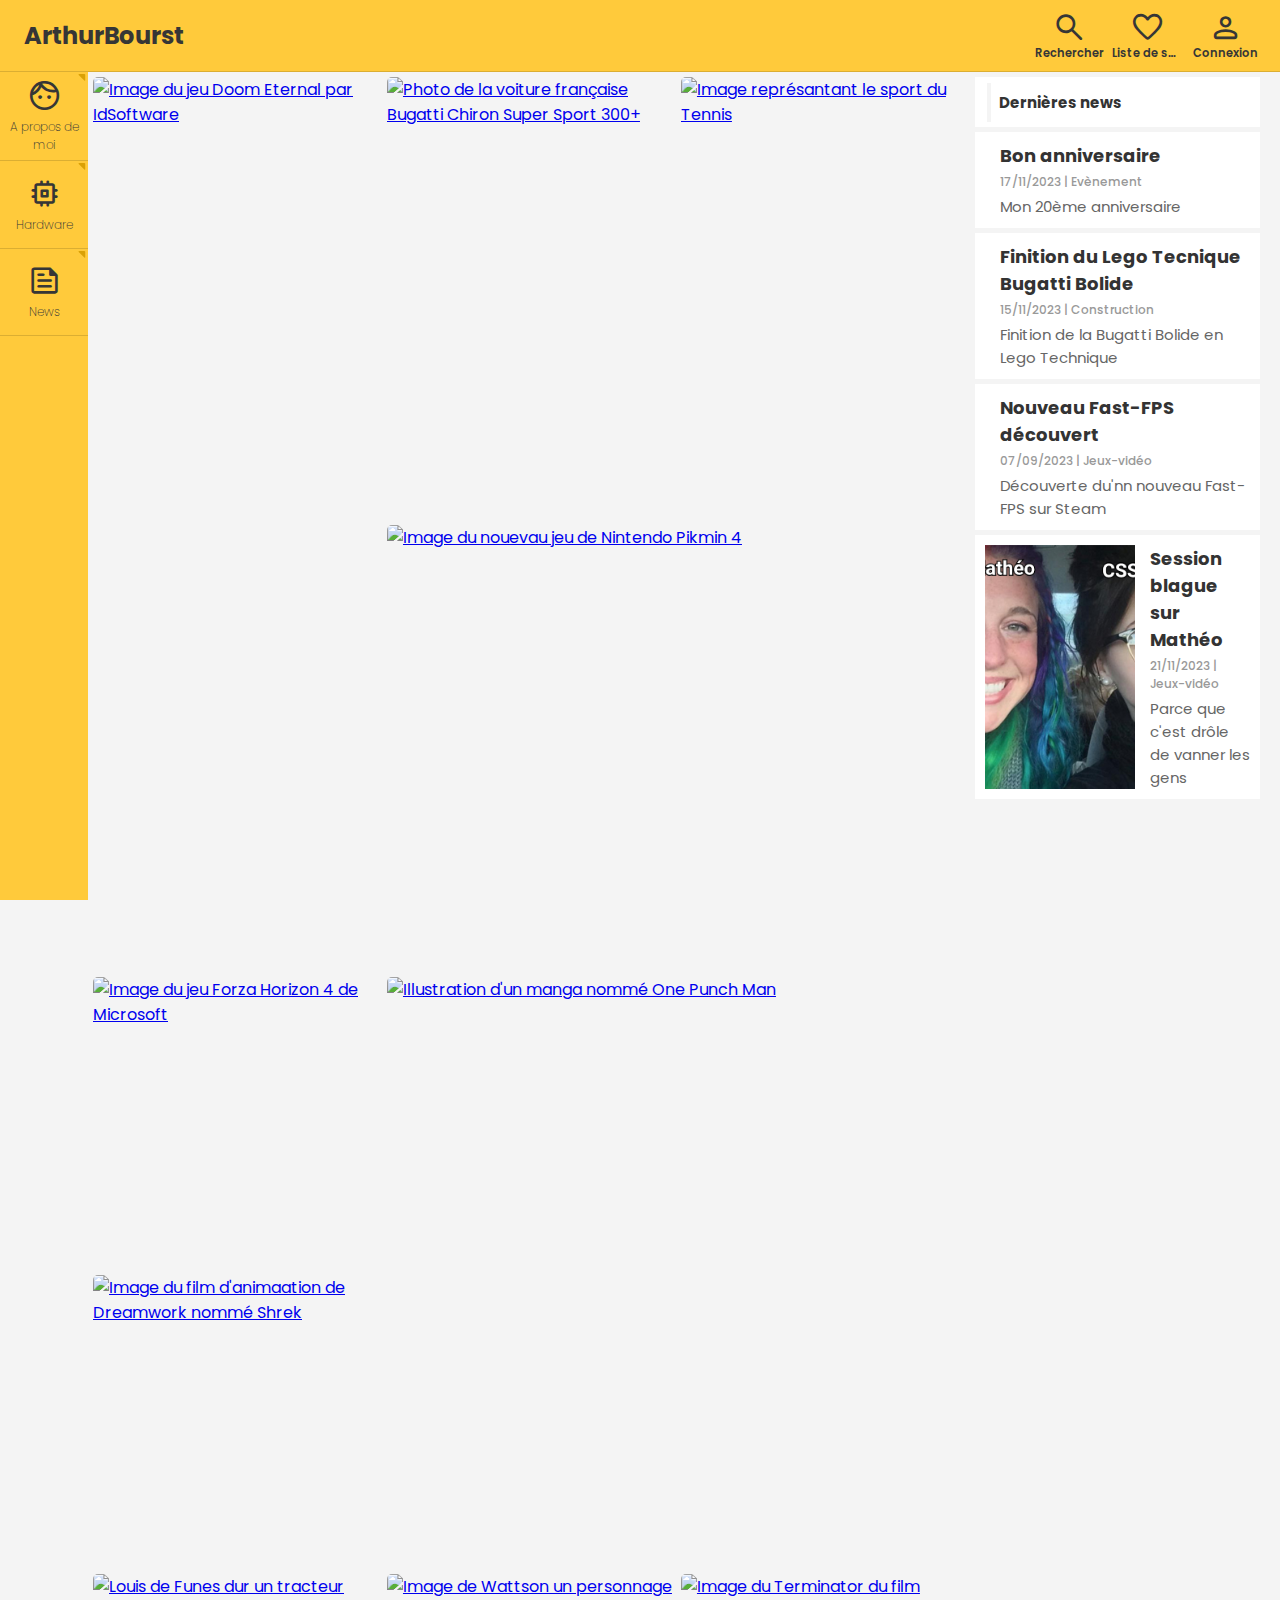
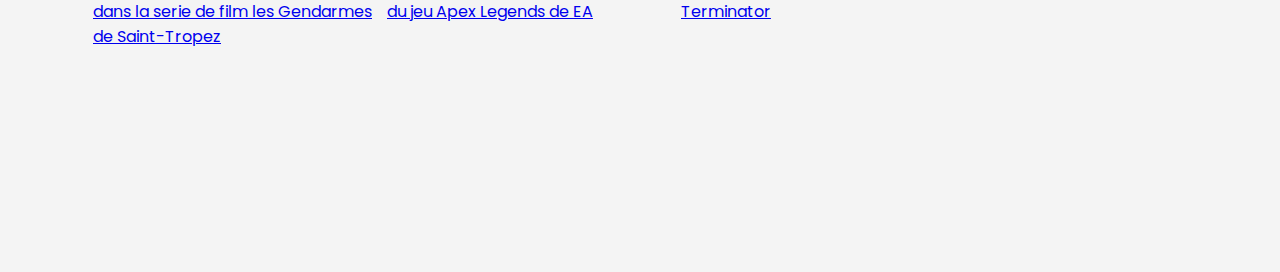
==== commit e95a6d2c: "Ver 0.3" ====
--- a/index.html
+++ b/index.html
@@ -12,7 +12,7 @@
     <link rel="stylesheet" href="./styles/sidebar.css">
     <link rel="stylesheet" href="./styles/index.css">
 
-    <link rel="icon" href="https://fs-prod-cdn.nintendo-europe.com/media/images/01_website_elements/icons/favicon.ico">
+    <link rel="icon" href="https://external-content.duckduckgo.com/iu/?u=https%3A%2F%2Fimages-wixmp-ed30a86b8c4ca887773594c2.wixmp.com%2Ff%2Fc78bc3fc-9f08-47ca-81ae-d89055c7ec49%2Fddb5rqk-ae5f4f74-fd27-40d3-a1db-bbcbb14cf739.png%2Fv1%2Ffill%2Fw_512%2Ch_512%2Cstrp%2Fdoom_eternal_icon_by_andonovmarko_ddb5rqk-fullview.png%3Ftoken%3DeyJ0eXAiOiJKV1QiLCJhbGciOiJIUzI1NiJ9.[base64].zBJWRJlzlxXVyWQrkVJ_o6MSJkpZqwktAmF8kDtB910&f=1&nofb=1&ipt=295cc2d2eebf4f2b82c5f4499c7cbd030ac55d5d22135f12ffbdc47691eb5baf&ipo=images">
 
     <!-- JQuery -->
     <script src="https://code.jquery.com/jquery-3.6.0.min.js" integrity="sha256-/xUj+3OJU5yExlq6GSYGSHk7tPXikynS7ogEvDej/m4=" crossorigin="anonymous"></script>
@@ -25,60 +25,8 @@
     <nav class="navbar" id="nav"></nav>
     <script>$(function() {$('#nav').load("views/navbar.html");});</script>
 
-    <ul class="sidebar">
-        <li class="content-box">
-            <svg xmlns="http://www.w3.org/2000/svg" height="1em" width="1.125em" viewBox="0 0 576 512"><path d="M259.3 17.8L194 150.2 47.9 171.5c-26.2 3.8-36.7 36.1-17.7 54.6l105.7 103-25 145.5c-4.5 26.3 23.2 46 46.4 33.7L288 439.6l130.7 68.7c23.2 12.2 50.9-7.4 46.4-33.7l-25-145.5 105.7-103c19-18.5 8.5-50.8-17.7-54.6L382 150.2 316.7 17.8c-11.7-23.6-45.6-23.9-57.4 0z"/></svg>
-            <span class="material-symbols-rounded icon">arrow_right</span>
-            <p>Jeux</p>
-        </li>
-
-        <li class="content-box">
-            <svg xmlns="http://www.w3.org/2000/svg" height="1em" width="1em" viewBox="0 0 30 30"><path d="M28.235 20.294h-7.941v7.941A1.77 1.77 0 0 1 18.529 30h-7.058a1.77 1.77 0 0 1-1.765-1.765v-7.941H1.765A1.77 1.77 0 0 1 0 18.529v-7.058a1.77 1.77 0 0 1 1.765-1.765h7.941V1.765A1.77 1.77 0 0 1 11.471 0h7.059a1.77 1.77 0 0 1 1.765 1.765v7.941h7.941A1.77 1.77 0 0 1 30 11.471v7.059a1.77 1.77 0 0 1-1.765 1.764zM7.059 14.118h-3.53a.882.882 0 0 0 0 1.765h3.53a.882.882 0 0 0 0-1.765zm8.823-10.589a.882.882 0 1 0-1.765 0v3.53a.882.882 0 1 0 1.765 0zm0 19.412a.882.882 0 0 0-1.765 0v3.529a.882.882 0 1 0 1.765 0zm10.588-8.824h-3.529a.882.882 0 1 0 0 1.765h3.529a.882.882 0 0 0 0-1.765z"/></svg>
-            <span class="material-symbols-rounded icon">arrow_right</span>
-            <p>Hardware</p>
-        </li>
-
-        <li class="content-box">
-            <i class="ri-switch-line"></i>
-            <span class="material-symbols-rounded icon">arrow_right</span>
-            <p>Nintendo Switch Online</p>
-        </li>
-
-        <li class="content-box">
-            <span class="material-symbols-rounded">local_mall</span>
-            <p>Nintendo eShop</p>
-        </li>
-
-        <li class="content-box">
-            <svg xmlns="http://www.w3.org/2000/svg" height="1em" width="1.3666666666666666666666666666667em" viewBox="0 0 41 30"><path d="M31.742 8.257A15.455 15.455 0 0 0 17.95.001c-6.905 0-14.047 4.607-14.047 12.316a8.747 8.747 0 0 0 4.826 7.718 1.532 1.532 0 0 0 2-.671l2.647-4.947 1.916 3.76a1.54 1.54 0 0 0 2.739 0l1.9-3.738 2.589 4.916a1.537 1.537 0 1 0 2.718-1.434l-3.97-7.541a1.558 1.558 0 0 0-1.37-.821 1.533 1.533 0 0 0-1.356.838l-1.88 3.694-1.882-3.69a1.534 1.534 0 0 0-2.721-.026L8.83 16.401a5.4 5.4 0 0 1-1.854-4.086c0-5.781 5.579-9.236 10.978-9.236a12.512 12.512 0 0 1 11.463 7.374 1.543 1.543 0 0 0 1.488.874 1.349 1.349 0 0 1 .229 0h.123A6.624 6.624 0 0 1 35.8 22.633a6.6 6.6 0 0 1-4.75 1.937 6.5 6.5 0 0 1-3.659-1.161 1.531 1.531 0 0 0-1.885.009 16.937 16.937 0 0 1-22.793-1.99 1.54 1.54 0 1 0-2.352 1.986 20.033 20.033 0 0 0 14.807 6.587 19.874 19.874 0 0 0 11.344-3.5 9.912 9.912 0 0 0 4.531 1.156 9.666 9.666 0 0 0 9.763-9.775 9.756 9.756 0 0 0-9.067-9.62z"/></svg>
-            <p>My Nintendo Store</p>
-        </li>
-
-        <li class="content-box">
-            <span class="material-symbols-rounded">help</span>
-            <p>Assistance</p>
-        </li>
-
-        <li class="content-box">
-            <span class="material-symbols-rounded">feed</span>
-            <span class="material-symbols-rounded icon">arrow_right</span>
-            <p>News</p>
-        </li>
-
-        <li class="content-box">
-            <span class="material-symbols-rounded">groups</span>
-            <p>Tenez-vous au courant</p>
-        </li>
-
-        <li class="content-box last">
-            <span class="material-symbols-rounded">more_horiz</span>
-            <span class="material-symbols-rounded icon">arrow_right</span>
-        </li>
-
-        <li class="content-box">
-            <span class="material-symbols-rounded"></span>
-        </li>
-    </ul>
+    <ul class="sidebar" id="sidebar"></ul>
+    <script>$(function() {$('#sidebar').load("views/sidebar.html");});</script>
 
 
     <main>
@@ -166,6 +114,16 @@
                         <h2 class="desc-news">Découverte du'nn nouveau Fast-FPS sur Steam</h2>
                     </div>
                 </div>
+
+                <div class="article-news">
+                    <img src="meme/makeitmeme_OfHW2.jpeg" alt="">
+
+                    <div class="contet-news">
+                        <h2 class="title-news">Session blague sur Mathéo</h2>
+                        <h3 class="date-news">21/11/2023 | Jeux-vidéo</h3>
+                        <h2 class="desc-news">Parce que c'est drôle de vanner les gens</h2>
+                    </div>
+                </div>
             </div>
         </div>
     </main>
--- a/styles/root.css
+++ b/styles/root.css
@@ -1,4 +1,4 @@
-@import url('https://fonts.googleapis.com/css2?family=Open+Sans:ital,wght@0,300;0,400;0,500;0,600;0,700;0,800;1,300;1,400;1,500;1,600;1,700;1,800&display=swap');
+@import url('https://fonts.googleapis.com/css2?family=Open+Sans:ital,wght@0,300;0,400;0,500;0,600;0,700;0,800;1,300;1,400;1,500;1,600;1,700;1,800&family=Poppins:ital,wght@0,100;0,200;0,300;0,400;0,500;0,600;0,700;0,800;0,900;1,100;1,200;1,300;1,400;1,500;1,600;1,700;1,800;1,900&display=swap');
 
 :root {
     --color-red: #FFCA3B;
@@ -8,8 +8,8 @@
     --gray-color: #333333;
     --gray-color2: #666666;
     --light-gray-color: #999999;
-    --white-color: #000000;
-    --white-color: #FFFFFF;
+    --white-color: #363636;
+    --white-box-color: #FFFFFF;
     --polygone-color: #daa106;
     --bg-color: #f4f4f4;
 }
@@ -20,7 +20,7 @@
 
     box-sizing: border-box;
 
-    font-family: 'Open Sans';
+    font-family: 'Poppins';
 }
 
 body {
--- a/styles/sidebar.css
+++ b/styles/sidebar.css
@@ -46,7 +46,6 @@
 
 .sidebar .content-box:last-child{
     border-bottom: 1px solid var(--border-color);
-    background-color: var(--border-color);
 }
 
 .sidebar .content-box svg {
@@ -77,7 +76,7 @@
     width: 85px;
 }
 
-.sidebar .content-box:hover:not(:last-child) {
+.sidebar .content-box:hover {
     background-color: var(--color-red-darker);
 }
 
--- a/styles/index.css
+++ b/styles/index.css
@@ -51,6 +51,11 @@
 .grid.one .box:nth-child(2) {
     grid-column: 3;
     grid-row: 1;
+}
+
+.grid.two .ligne {
+    grid-column: 1;
+    grid-row: 4;
 }
 
 
@@ -112,7 +117,7 @@
 
     padding: 12px;
 
-    background-color: var(--white-color);
+    background-color: var(--white-box-color);
 
     margin-bottom: 5px;
 }
@@ -135,7 +140,7 @@
 .news .article-news {
     display: flex;
     gap: 5px;
-    background-color: var(--white-color);
+    background-color: var(--white-box-color);
     cursor: pointer;
     padding: 10px;
 }
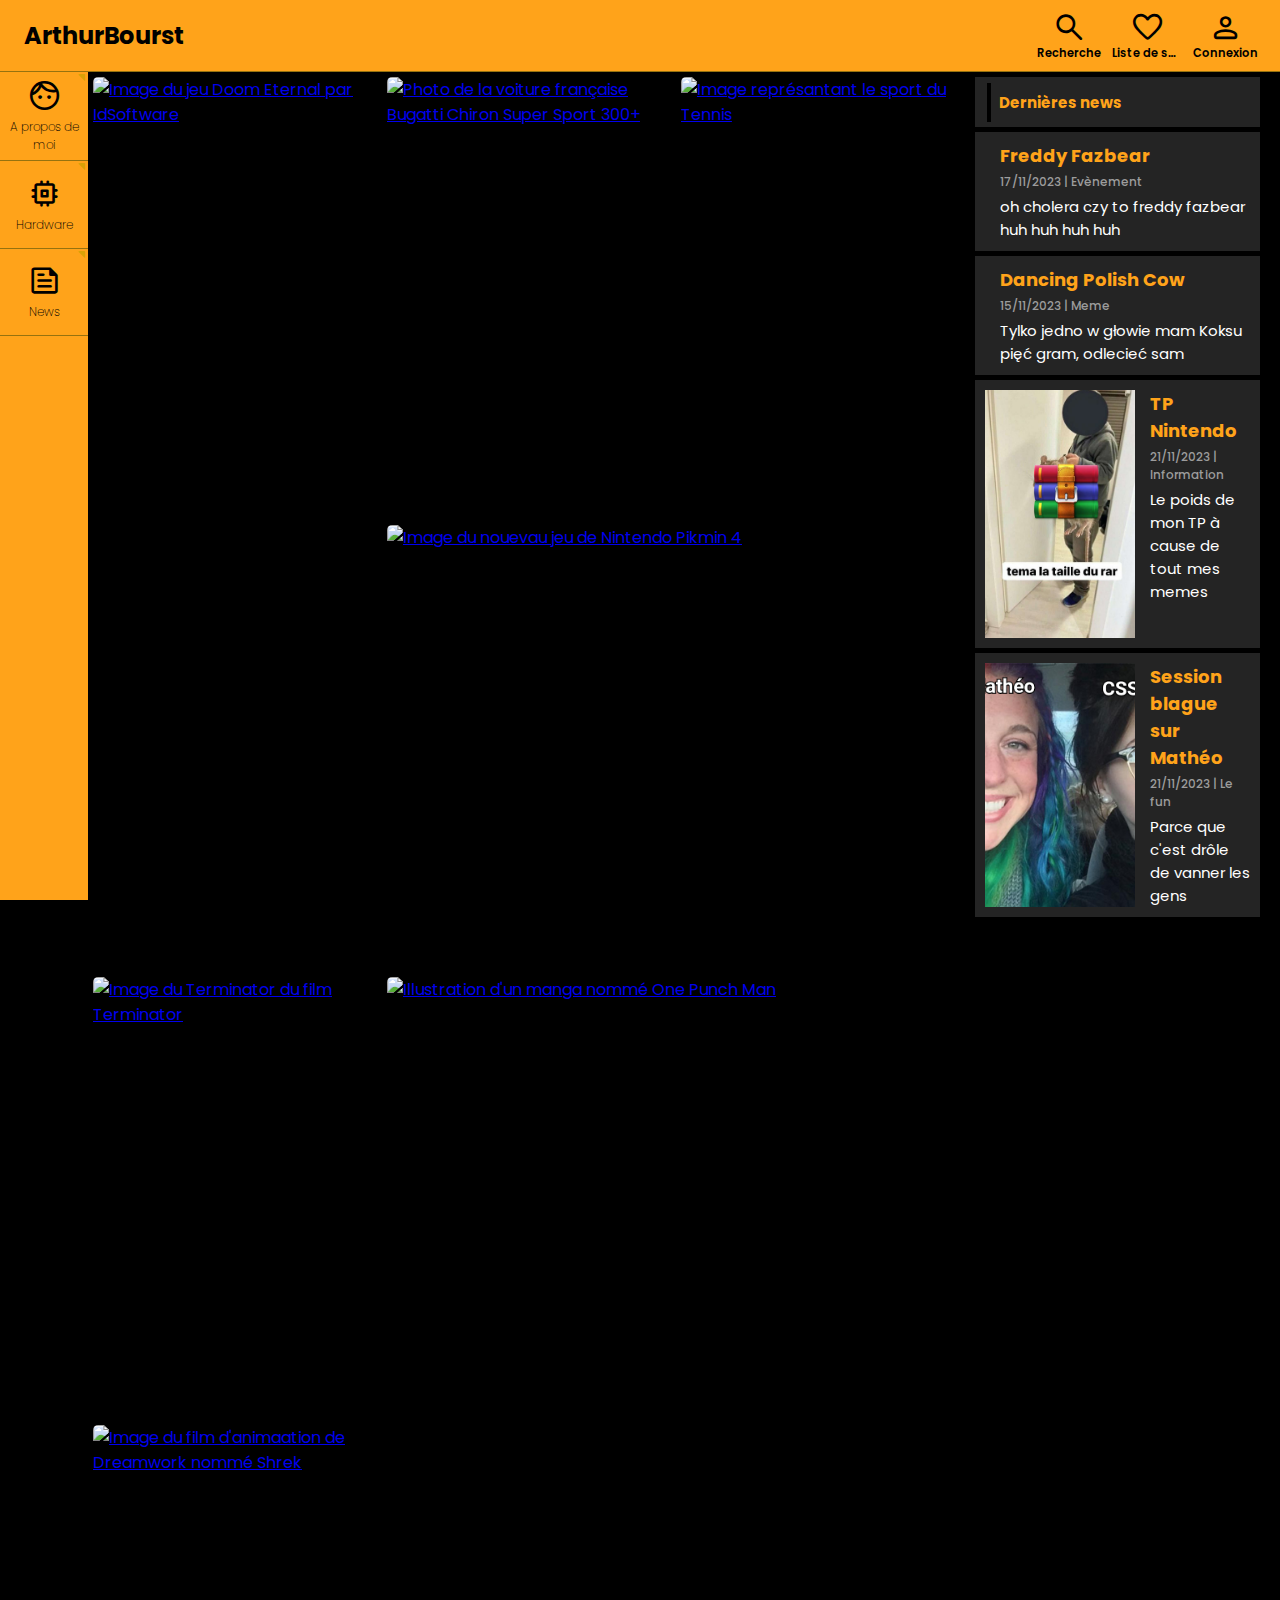
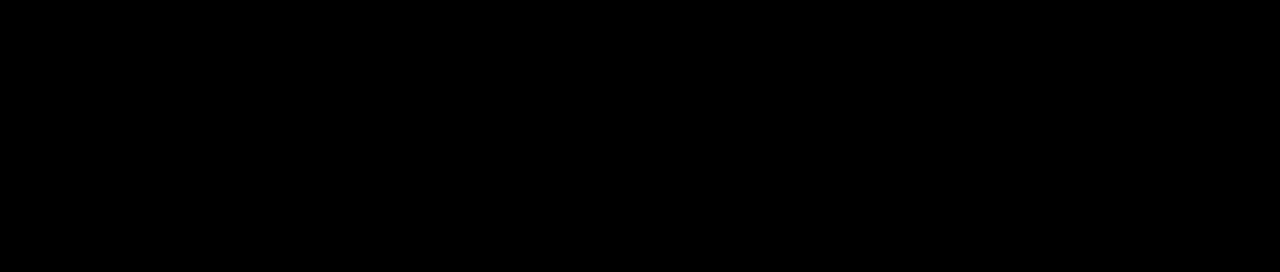
==== commit 42d49eb4: "Ver 0.4" ====
--- a/index.html
+++ b/index.html
@@ -58,18 +58,6 @@
                     <img src="https://external-content.duckduckgo.com/iu/?u=https%3A%2F%2Fwww.gannett-cdn.com%2F-mm-%2F0a69d06250be1f94e002e1112c76a79321dd9a9a%2Fc%3D0-40-1198-717%2Flocal%2F-%2Fmedia%2F2016%2F04%2F28%2FUSATODAY%2FUSATODAY%2F635974324956297414-XXX-SHREKE-WEB-TV-JY-312--65040368.JPG%3Fwidth%3D3200%26height%3D1680%26fit%3Dcrop&f=1&nofb=1&ipt=110270f415a9a0c24928f7a90a3805206e849a52667c44bd30b568d81e41f320&ipo=images" alt="Image du film d'animaation de Dreamwork nommé Shrek">
                 </a>
     
-                <a href="pages/fhPage.html" class="box image">
-                    <img src="https://external-content.duckduckgo.com/iu/?u=https%3A%2F%2Fgreatgamer.ru%2Fimages%2Fgames_cover%2Fcover_33738.jpg&f=1&nofb=1&ipt=4c7443c341af6bcee8fa1dea6efc73593e937a06a507f01fafbba5db65085f36&ipo=images" alt="Image du jeu Forza Horizon 4 de Microsoft">
-                </a>
-
-                <a href="pages/gdstPage.html" class="box image">
-                    <img src="https://external-content.duckduckgo.com/iu/?u=https%3A%2F%2Faws.vdkimg.com%2Ffilm%2F2%2F3%2F4%2F3%2F234324_backdrop_scale_1280xauto.jpg&f=1&nofb=1&ipt=3d4dbf265fdfc83671888a8169b05a63e18f1ced9cb69192c91c2a6154393772&ipo=images" alt="Louis de Funes dur un tracteur dans la serie de film les Gendarmes de Saint-Tropez">
-                </a>
-
-                <a href="pages/wattsonPage.html" class="box image">
-                    <img src="https://external-content.duckduckgo.com/iu/?u=https%3A%2F%2Foneesports.azureedge.net%2Fcdn-data%2Fwp-content%2Fuploads%2F2019%2F07%2FApexLegends_Wattson.jpg&f=1&nofb=1&ipt=4e1a5f55e8fa1727956d839357a5c8cc5041fd07034fff8b87a696f3d4d9f02c&ipo=images" alt="Image de Wattson un personnage du jeu Apex Legends de EA">
-                </a>
-
                 <a href="pages/terminatorPage.html" class="box image">
                     <img src="https://external-content.duckduckgo.com/iu/?u=http%3A%2F%2Fstatic.guim.co.uk%2Fsys-images%2FGuardian%2FPix%2Fpictures%2F2015%2F6%2F29%2F1435569043617%2Ffe9cf0ca-0778-42b2-a5ac-dcc37a018f1f-2060x1236.jpeg&f=1&nofb=1&ipt=e0daedbbd53c0fcf607bf6e686779cf3abb860ecf8629c2125e41b77c4672d3c&ipo=images" alt="Image du Terminator du film Terminator">
                 </a>
@@ -86,32 +74,32 @@
 
             <div class="grid-news">
                 <div class="article-news">
-                    <img src="https://external-content.duckduckgo.com/iu/?u=https%3A%2F%2Fwww.anniversair.com%2Fwp-content%2Fuploads%2F2020%2F11%2Fdromadaire-anniversaire.png&f=1&nofb=1&ipt=1c816e9d38713ade86c59c396c51698fe49a0c5f043751b1f564b0b041946375&ipo=images" alt="">
+                    <img src="https://external-content.duckduckgo.com/iu/?u=https%3A%2F%2Fus-tuna-sounds-images.voicemod.net%2F894ffaef-c0f5-48e9-804d-661ed9fa78ff-1691853095179.png&f=1&nofb=1&ipt=38279340376c39a3bcfd0dbd05ae0b70f509be71ce7ee401c0f6223799973b86&ipo=images" alt="">
 
                     <div class="contet-news">
-                        <h2 class="title-news">Bon anniversaire</h2>
+                        <h2 class="title-news">Freddy Fazbear</h2>
                         <h3 class="date-news">17/11/2023 | Evènement</h3>
-                        <h2 class="desc-news">Mon 20ème anniversaire</h2>
+                        <h2 class="desc-news">oh cholera czy to freddy fazbear huh huh huh huh</h2>
                     </div>
                 </div>
 
                 <div class="article-news">
-                    <img src="https://external-content.duckduckgo.com/iu/?u=https%3A%2F%2Fpromoklocki.pl%2Fmedia%2F42151%2Flego-42151.jpg&f=1&nofb=1&ipt=c4d5b44560fcbb71b9de1015cca57950584c1e44f61e11b11711308f8e46f34d&ipo=images" alt="">
+                    <img src="https://external-content.duckduckgo.com/iu/?u=https%3A%2F%2Fmedia.tenor.com%2F_gfqfXAP08IAAAAC%2Fpolish-cow-cow.gif&f=1&nofb=1&ipt=39a361ad2081133b9596029ba737e596ab85a888ef4e4ab1380d4ccb066a0c93&ipo=images" alt="">
 
                     <div class="contet-news">
-                        <h2 class="title-news">Finition du Lego Tecnique Bugatti Bolide</h2>
-                        <h3 class="date-news">15/11/2023 | Construction</h3>
-                        <h2 class="desc-news">Finition de la Bugatti Bolide en Lego Technique</h2>
+                        <h2 class="title-news">Dancing Polish Cow</h2>
+                        <h3 class="date-news">15/11/2023 | Meme</h3>
+                        <h2 class="desc-news">Tylko jedno w głowie mam Koksu pięć gram, odlecieć sam</h2>
                     </div>
                 </div>
 
                 <div class="article-news">
-                    <img src="https://external-content.duckduckgo.com/iu/?u=https%3A%2F%2Frepack-games.com%2Fwp-content%2Fuploads%2F2022%2F04%2FUntitled-1-67.jpg&f=1&nofb=1&ipt=6125822f88b7d26723958815a330473b10a8a9809289419ccf155006e467b1ab&ipo=images" alt="">
+                    <img src="meme/1700572562433.jpg" alt="">
 
                     <div class="contet-news">
-                        <h2 class="title-news">Nouveau Fast-FPS découvert</h2>
-                        <h3 class="date-news">07/09/2023 | Jeux-vidéo</h3>
-                        <h2 class="desc-news">Découverte du'nn nouveau Fast-FPS sur Steam</h2>
+                        <h2 class="title-news">TP Nintendo</h2>
+                        <h3 class="date-news">21/11/2023 | Information</h3>
+                        <h2 class="desc-news">Le poids de mon TP à cause de tout mes memes</h2>
                     </div>
                 </div>
 
@@ -120,7 +108,7 @@
 
                     <div class="contet-news">
                         <h2 class="title-news">Session blague sur Mathéo</h2>
-                        <h3 class="date-news">21/11/2023 | Jeux-vidéo</h3>
+                        <h3 class="date-news">21/11/2023 | Le fun</h3>
                         <h2 class="desc-news">Parce que c'est drôle de vanner les gens</h2>
                     </div>
                 </div>
--- a/styles/root.css
+++ b/styles/root.css
@@ -1,17 +1,17 @@
 @import url('https://fonts.googleapis.com/css2?family=Open+Sans:ital,wght@0,300;0,400;0,500;0,600;0,700;0,800;1,300;1,400;1,500;1,600;1,700;1,800&family=Poppins:ital,wght@0,100;0,200;0,300;0,400;0,500;0,600;0,700;0,800;0,900;1,100;1,200;1,300;1,400;1,500;1,600;1,700;1,800;1,900&display=swap');
 
 :root {
-    --color-red: #FFCA3B;
-    --color-red-darker: #dbae32;
-    --border-color: #dbae32;
+    --color-red: #ffa31a;
+    --color-red-darker: #dba718;
+    --border-color: #96720f;
     --black-color: #000000;
-    --gray-color: #333333;
-    --gray-color2: #666666;
-    --light-gray-color: #999999;
-    --white-color: #363636;
-    --white-box-color: #FFFFFF;
+    --gray-color: #ffa31a;
+    --gray-color2: #FFFFFF;
+    --light-gray-color: #9c9c9c;
+    --white-color: #000000;
+    --white-box-color: #242424;
     --polygone-color: #daa106;
-    --bg-color: #f4f4f4;
+    --bg-color: #000000;
 }
 
 * {
--- a/styles/index.css
+++ b/styles/index.css
@@ -52,12 +52,6 @@
     grid-column: 3;
     grid-row: 1;
 }
-
-.grid.two .ligne {
-    grid-column: 1;
-    grid-row: 4;
-}
-
 
 
 
@@ -123,7 +117,7 @@
 }
 
 header h2 {
-    border-left: 4px solid #f4f4f4;
+    border-left: 4px solid var(--bg-color);
     padding: 8px;
     color: var(--gray-color);
     font-size: 15px;
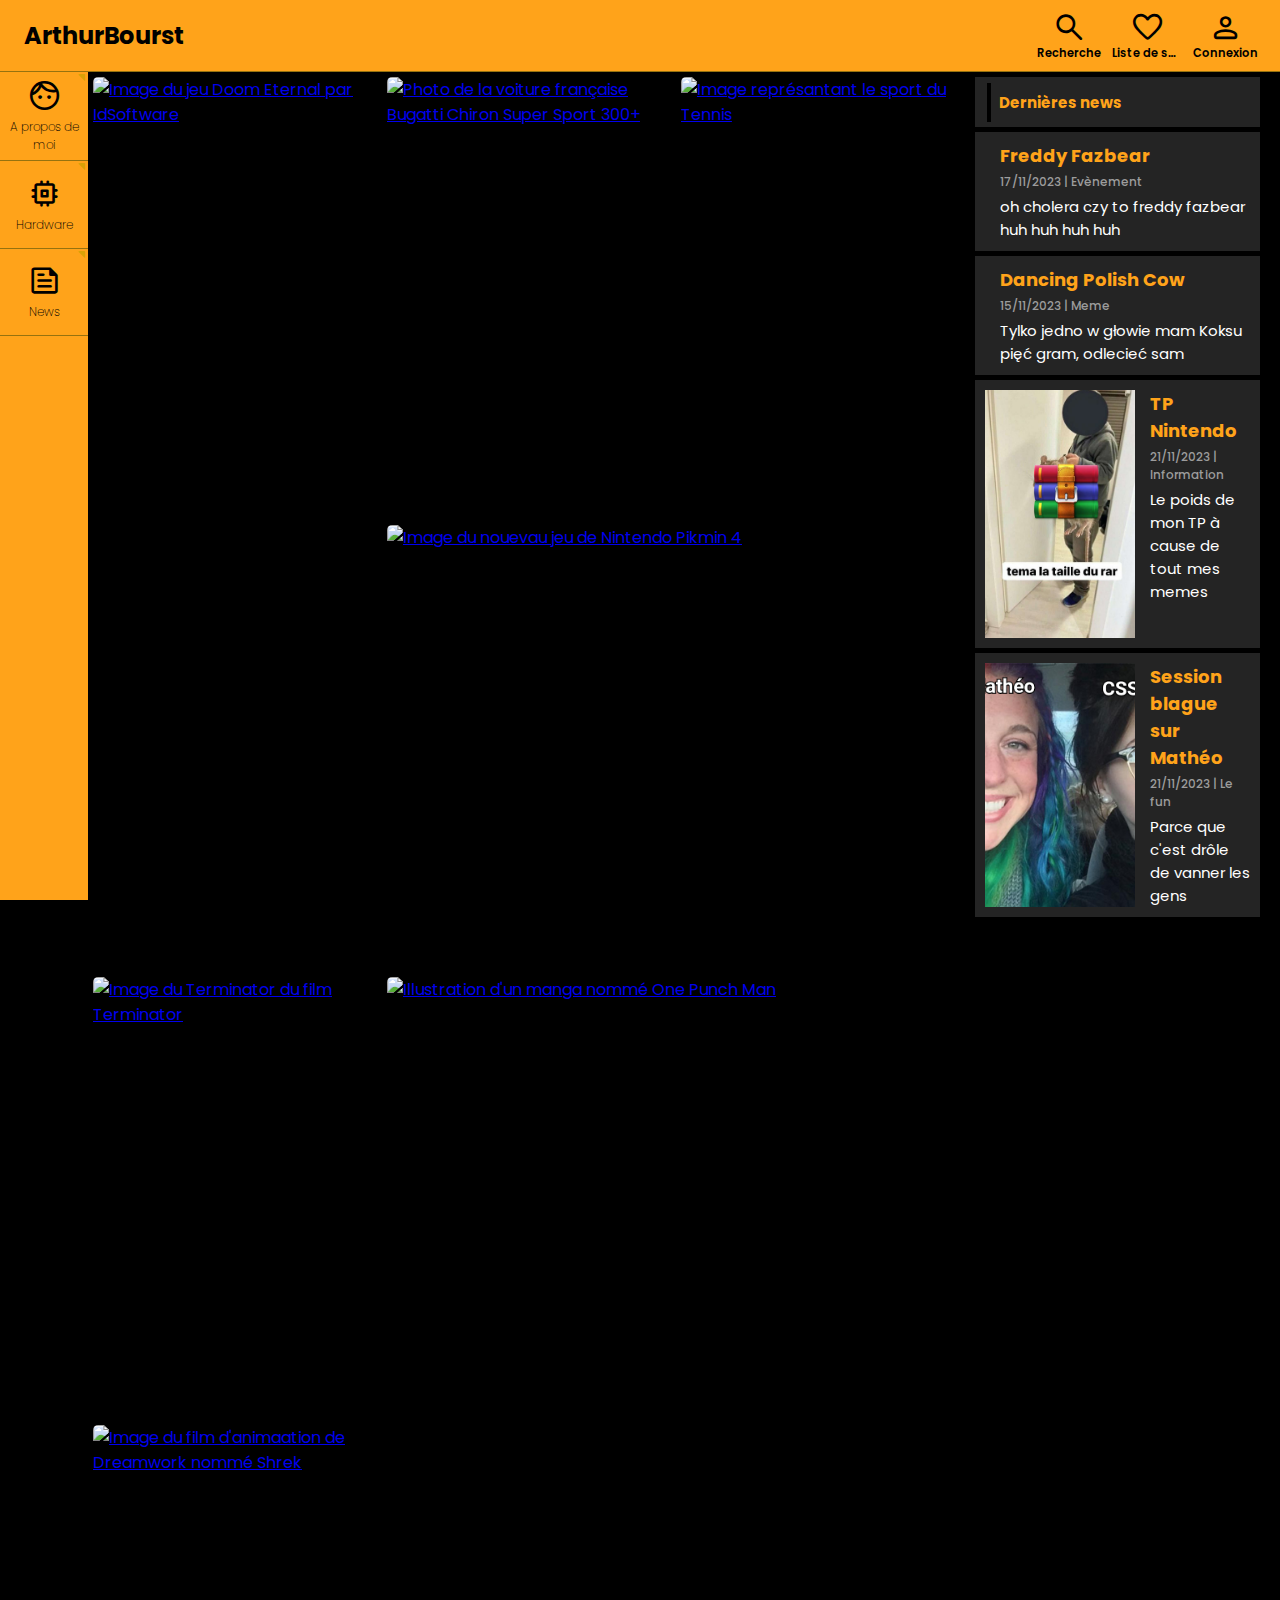
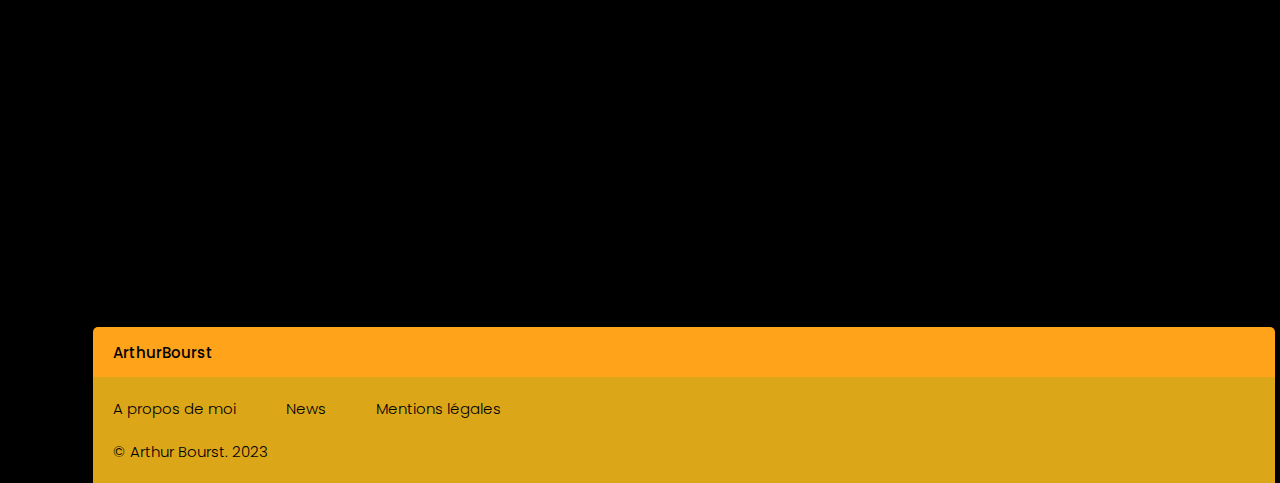
==== commit 07370018: "Ver 0.5" ====
--- a/index.html
+++ b/index.html
@@ -11,6 +11,7 @@
     <link rel="stylesheet" href="./styles/navbar.css">
     <link rel="stylesheet" href="./styles/sidebar.css">
     <link rel="stylesheet" href="./styles/index.css">
+    <link rel="stylesheet" href="./styles/footer.css">
 
     <link rel="icon" href="https://external-content.duckduckgo.com/iu/?u=https%3A%2F%2Fimages-wixmp-ed30a86b8c4ca887773594c2.wixmp.com%2Ff%2Fc78bc3fc-9f08-47ca-81ae-d89055c7ec49%2Fddb5rqk-ae5f4f74-fd27-40d3-a1db-bbcbb14cf739.png%2Fv1%2Ffill%2Fw_512%2Ch_512%2Cstrp%2Fdoom_eternal_icon_by_andonovmarko_ddb5rqk-fullview.png%3Ftoken%3DeyJ0eXAiOiJKV1QiLCJhbGciOiJIUzI1NiJ9.[base64].zBJWRJlzlxXVyWQrkVJ_o6MSJkpZqwktAmF8kDtB910&f=1&nofb=1&ipt=295cc2d2eebf4f2b82c5f4499c7cbd030ac55d5d22135f12ffbdc47691eb5baf&ipo=images">
 
@@ -116,5 +117,7 @@
         </div>
     </main>
     
+    <footer class="footer" id="footer"></footer>
+    <script>$(function() {$('#footer').load("views/footer.html");});</script>
 </body>
 </html>--- a/styles/index.css
+++ b/styles/index.css
@@ -1,7 +1,6 @@
 main {
-    position: absolute;
-    top: 72px;
-    left: 88px;
+    margin-top: 72px;
+    margin-left: 88px;
 
     display: flex;
 
--- a/styles/footer.css
+++ b/styles/footer.css
@@ -0,0 +1,61 @@
+footer {
+    margin-top: 50px;
+    margin-left: 88px;
+    width: calc(100% - 88px);
+    height: max-content;
+
+    padding: 5px 5px 0 5px;
+}
+
+.top {
+    display: flex;
+    justify-content: space-between;
+    align-items: center;
+
+    padding-left: 20px;
+    height: 50px;
+
+    border-top-right-radius: 5px;
+    border-top-left-radius: 5px;
+
+    background-color: var(--color-red);
+}
+
+.top a.title {
+    font-size: 15px;
+    font-weight: 500;
+
+    color: var(--white-color);
+    text-decoration: none;
+}
+
+.bottom {
+    height: max-content;
+
+    padding: 20px;
+
+    background-color: var(--color-red-darker);
+}
+
+.bottom .links {
+    display: flex;
+    gap: 50px;
+
+    margin-bottom: 20px;
+}
+
+.bottom .links a {
+    color: var(--white-color);
+    font-weight: 300;
+    font-size: 15px;
+    text-decoration: none;
+}
+
+.bottom .links a:hover {
+    text-decoration: underline;
+}
+
+.bottom p {
+    font-size: 15px;
+    font-weight: 300;
+}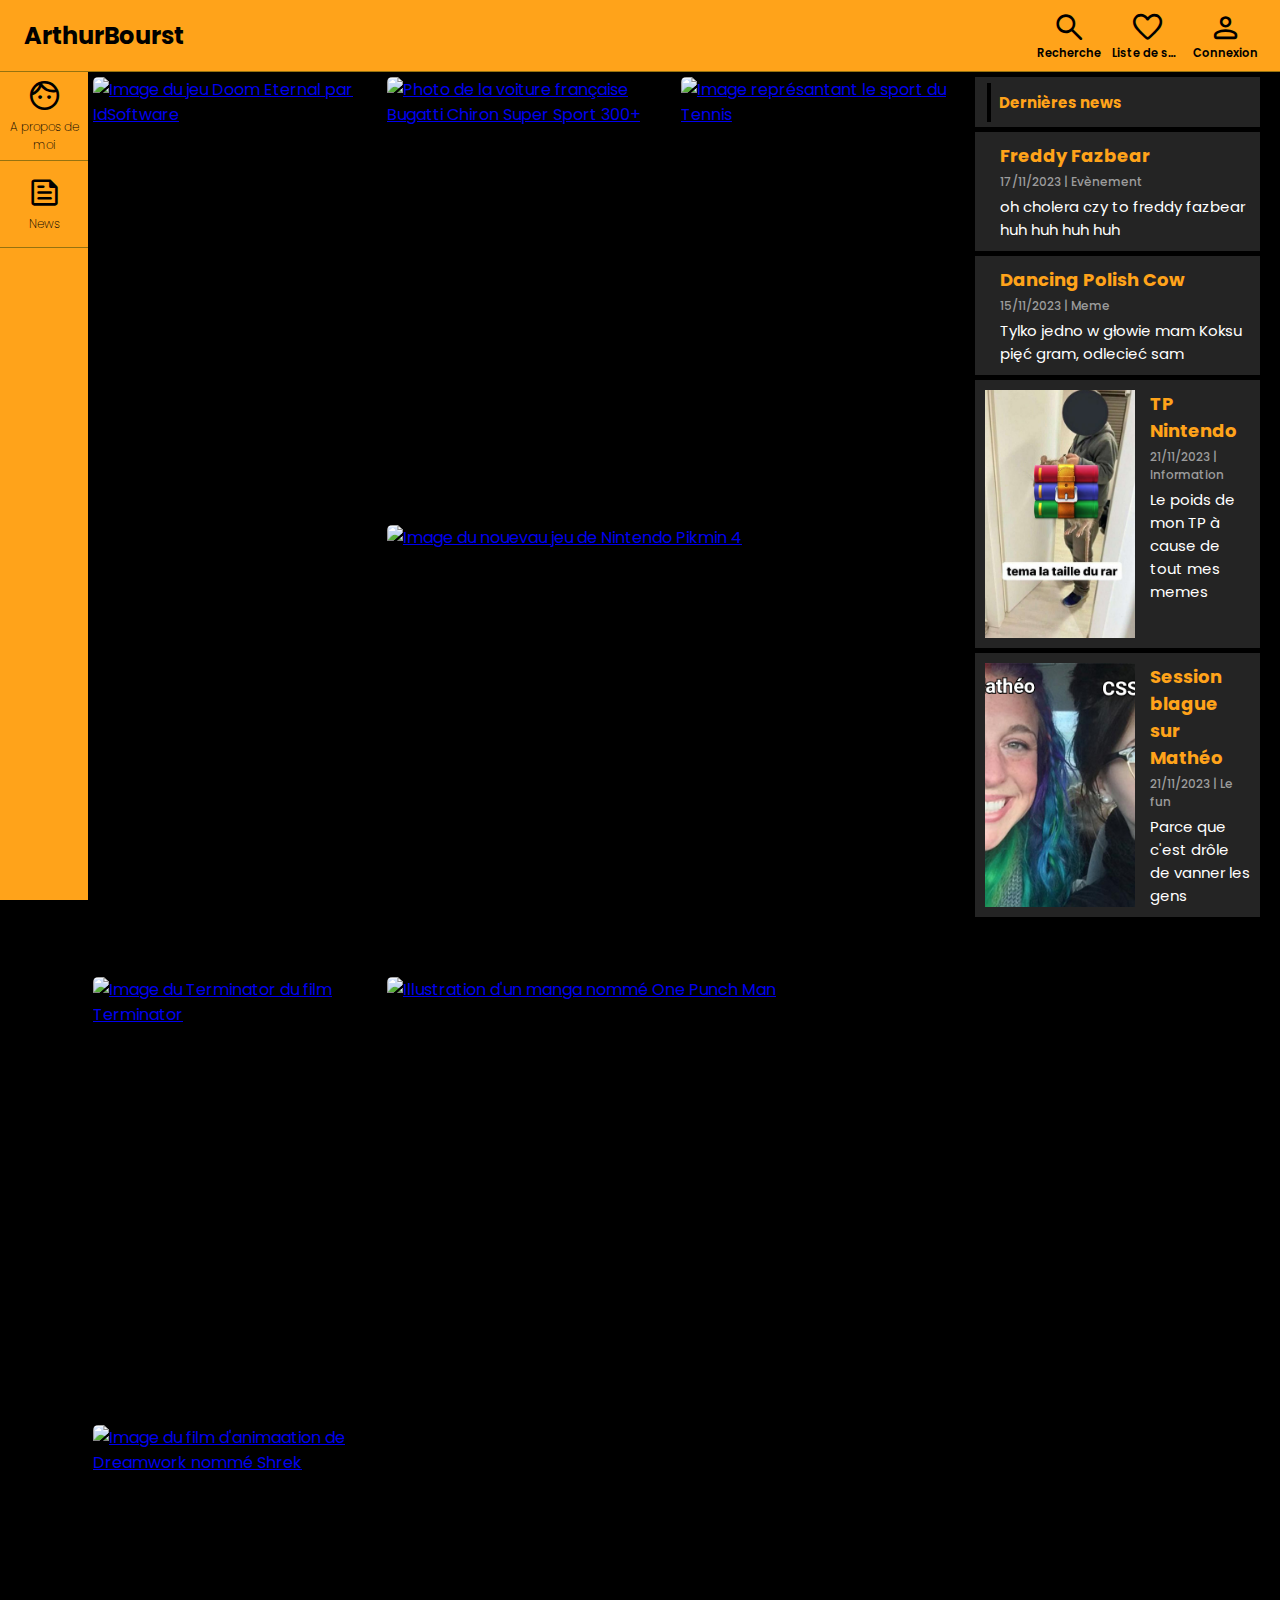
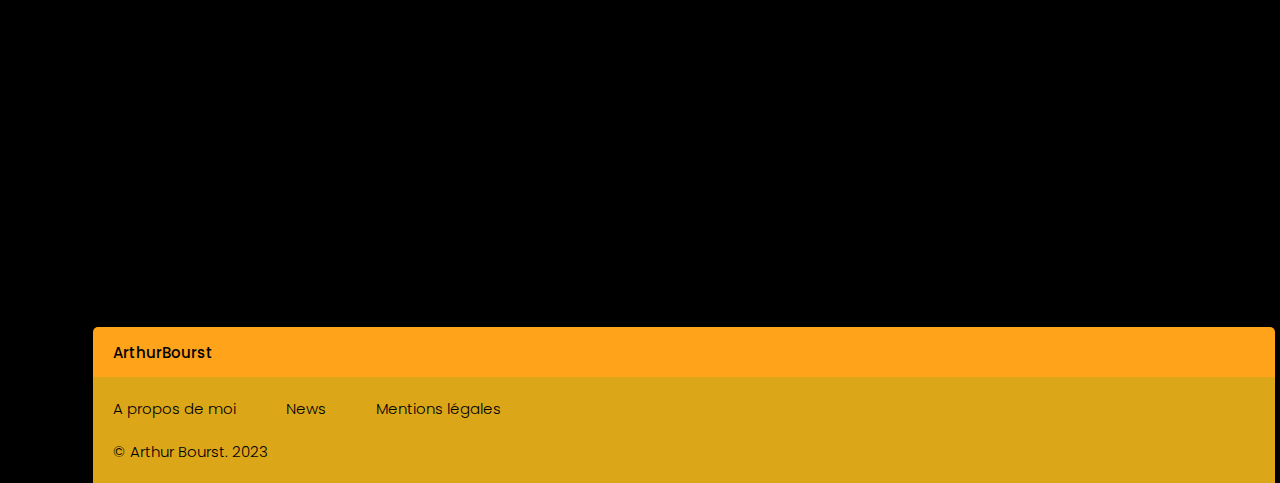
==== commit 98947b86: "Ver 0.5.2" ====
--- a/index.html
+++ b/index.html
@@ -104,7 +104,7 @@
                     </div>
                 </div>
 
-                <div class="article-news">
+                <a target="blank" href="https://su-apt-install-wayz.github.io/tp_nintendo/pages/matheo.html" class="article-news">
                     <img src="meme/makeitmeme_OfHW2.jpeg" alt="">
 
                     <div class="contet-news">
@@ -112,7 +112,7 @@
                         <h3 class="date-news">21/11/2023 | Le fun</h3>
                         <h2 class="desc-news">Parce que c'est drôle de vanner les gens</h2>
                     </div>
-                </div>
+                </a>
             </div>
         </div>
     </main>
--- a/styles/index.css
+++ b/styles/index.css
@@ -136,6 +136,8 @@
     background-color: var(--white-box-color);
     cursor: pointer;
     padding: 10px;
+
+    text-decoration: none;
 }
 
 .news .article-news:hover .title-news {
